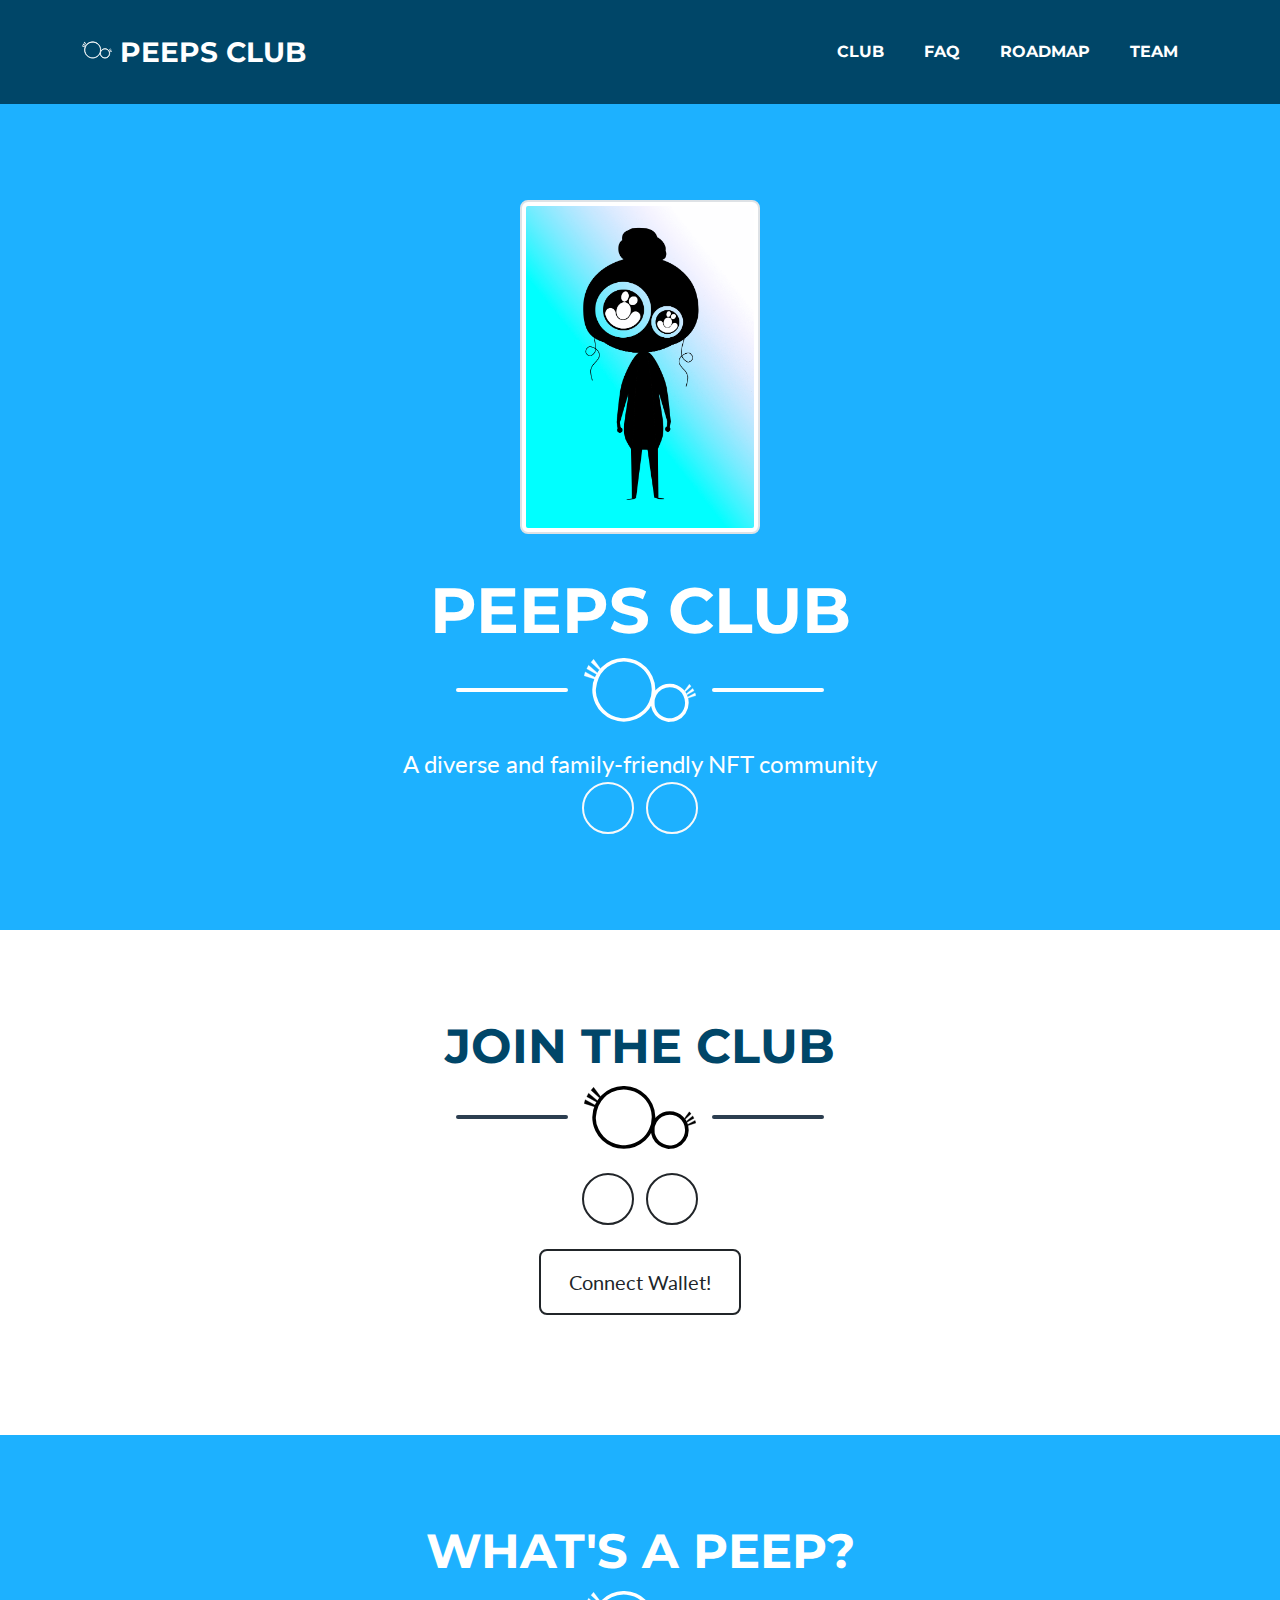
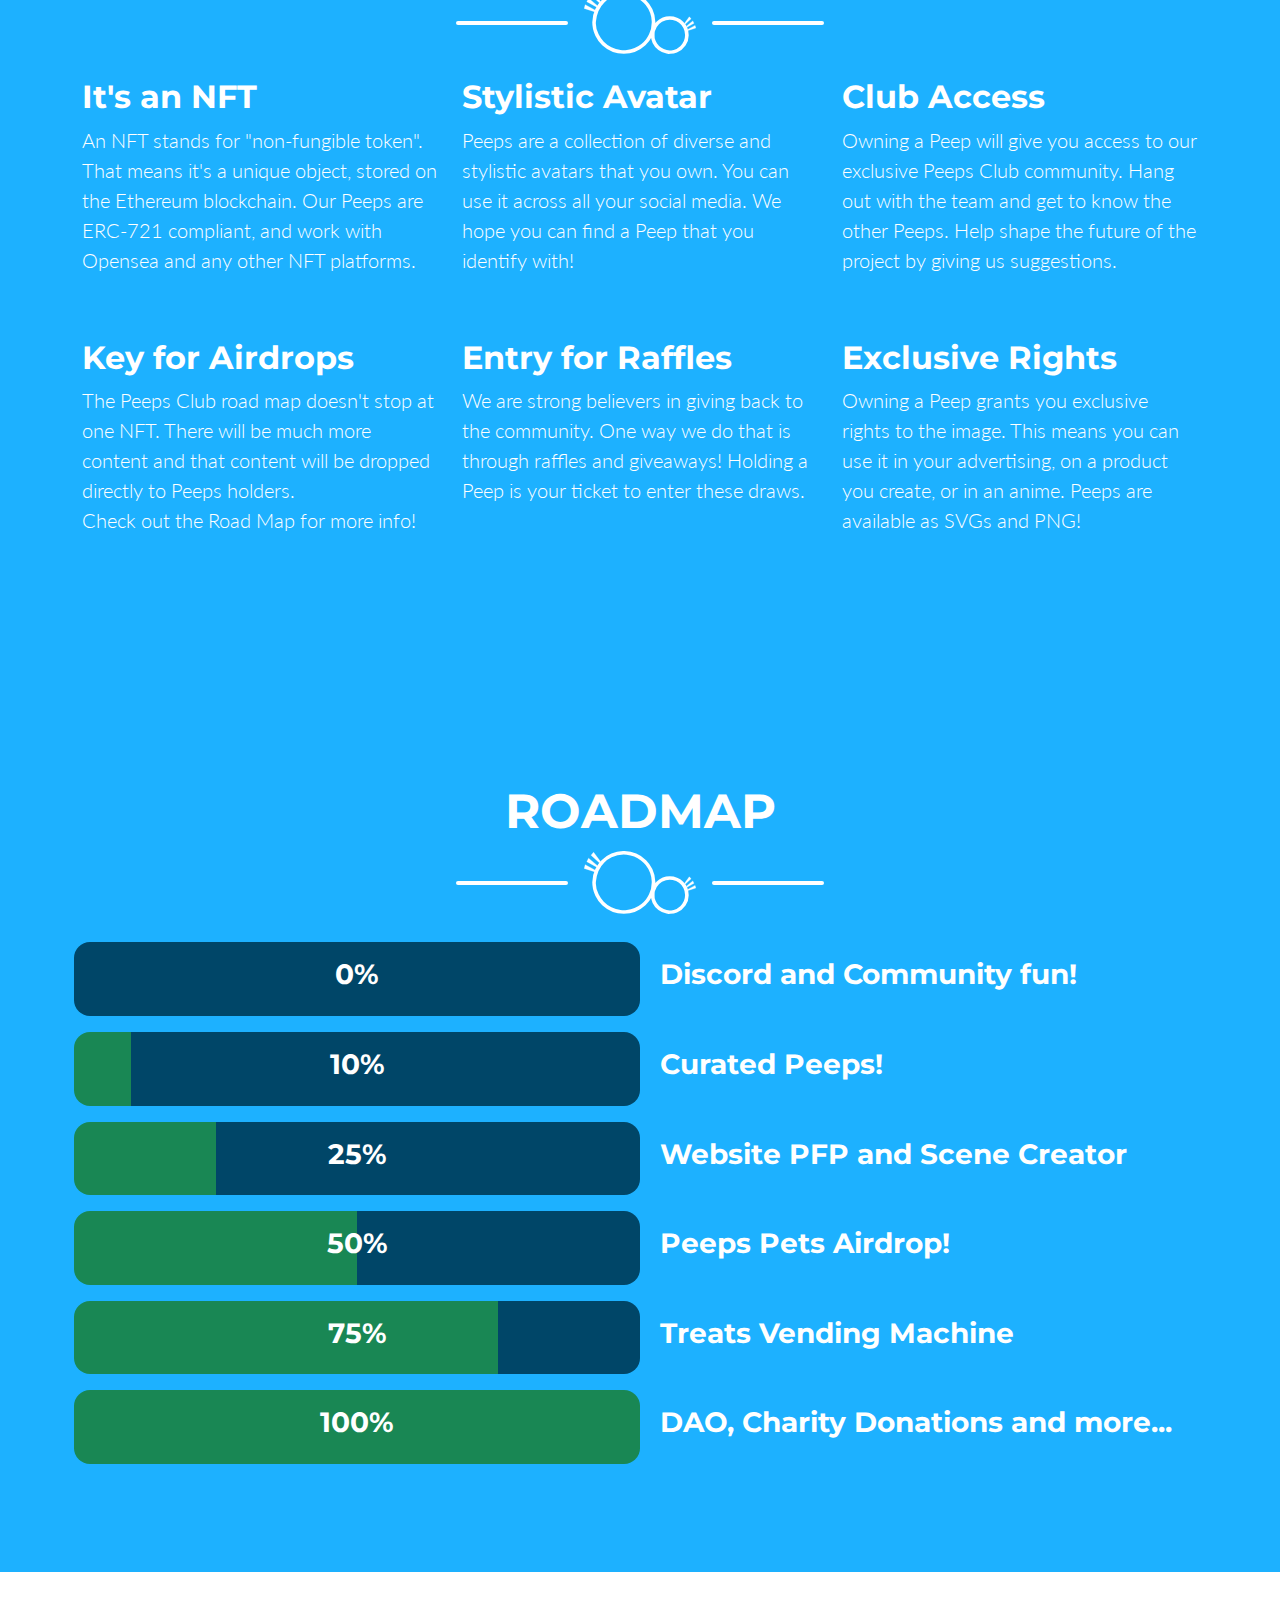
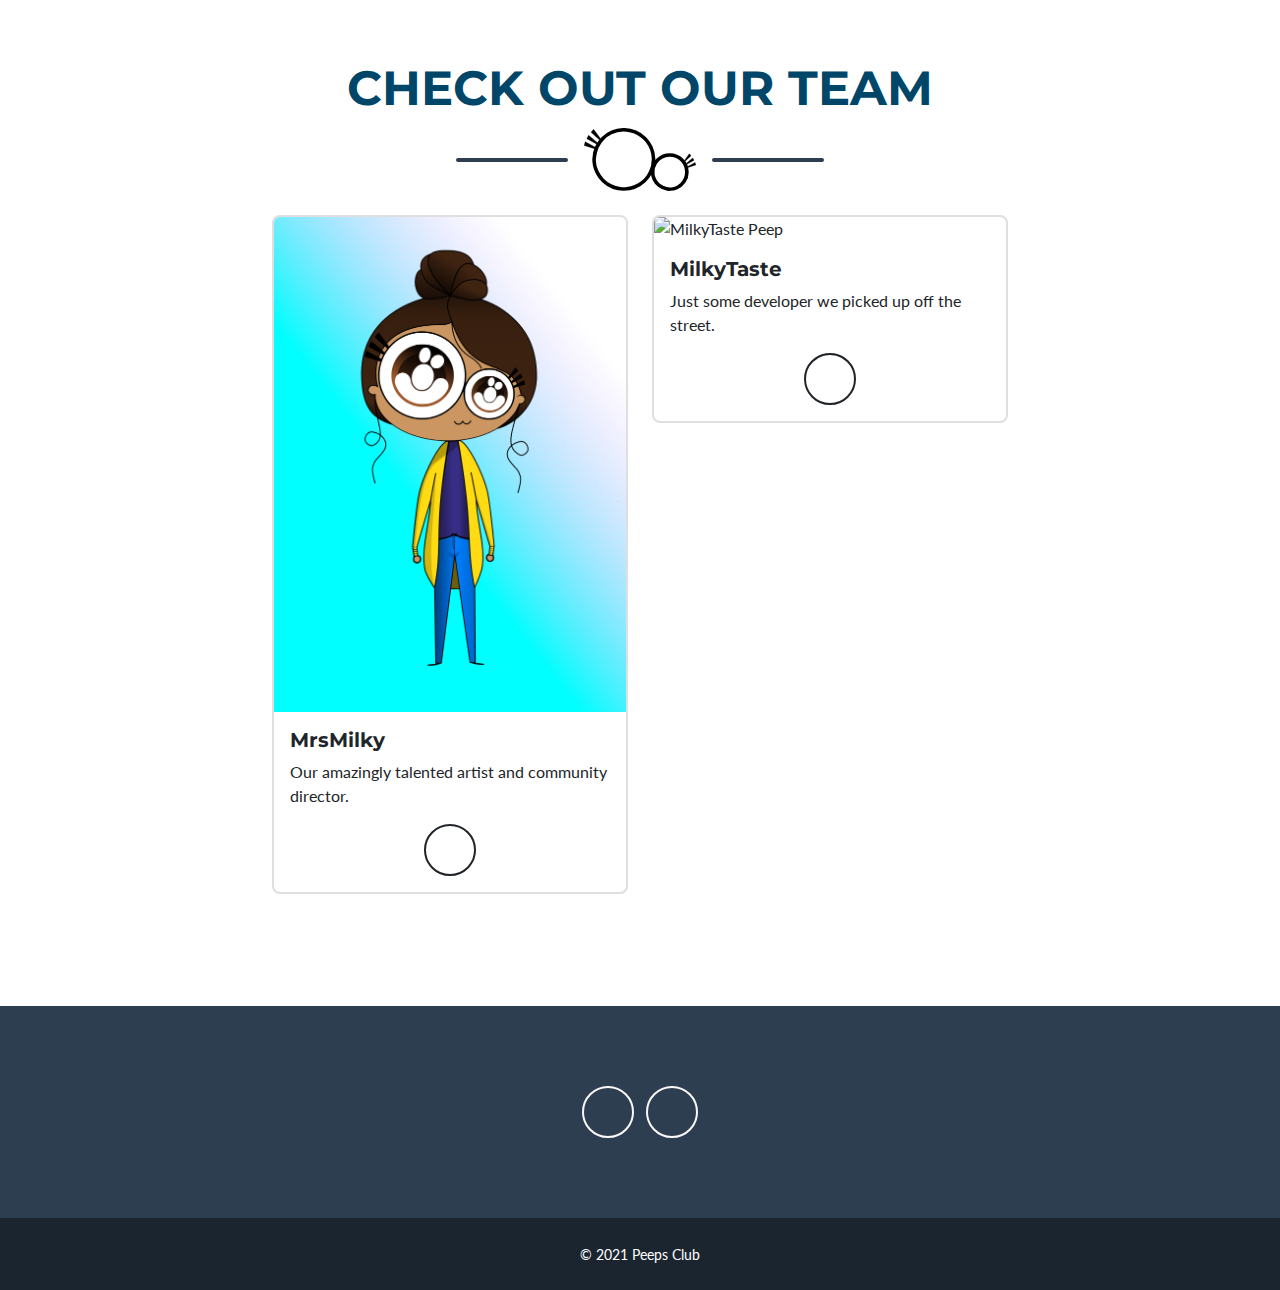
==== index.html @ b4fd6960 "Roadmap on the nav" ====
<!DOCTYPE html>
<html lang="en">
	<head>
		<meta charset="utf-8" />
		<meta name="viewport" content="width=device-width, initial-scale=1, shrink-to-fit=no" />
		<meta name="description" content="Join Peeps Club! A diverse and family-friendly NFT community" />
		<meta name="author" content="" />
		<title>Peeps Club</title>

		<!-- OpenGraph Tags -->
		<meta property="og:title" content="Peeps Club">
		<meta property="og:description" content="Join Peeps Club! A diverse NFT community">
		<meta property="og:type" content="website">
		<meta property="og:url" content="https://peeps.club/">
		<meta property="og:image" content="https://peeps.club/assets/img/banner_cropped.png">

		<!-- Twitter summary cards -->
		<meta name="twitter:card" content="summary_large_image">
		<meta name="twitter:site" content="@Peeps_Club">
		<meta name="twitter:creator" content="@Peeps_Club">
		<meta name="twitter:title" content="Peeps Club">
		<meta name="twitter:description" content="Join Peeps Club! A diverse and family-friendly NFT community">
		<meta name="twitter:image" content="https://peeps.club/assets/img/banner_cropped.png">

		<link rel="icon" href="assets/img/logo.svg" />

		<script src="https://use.fontawesome.com/releases/v5.15.3/js/all.js" crossorigin="anonymous"></script>
		<script src="https://cdn.jsdelivr.net/npm/masonry-layout@4.2.2/dist/masonry.pkgd.min.js" integrity="sha384-GNFwBvfVxBkLMJpYMOABq3c+d3KnQxudP/mGPkzpZSTYykLBNsZEnG2D9G/X/+7D" crossorigin="anonymous" async></script>

		<link href="https://fonts.googleapis.com/css?family=Montserrat:400,700" rel="stylesheet" type="text/css" />
		<link href="https://fonts.googleapis.com/css?family=Lato:400,700,400italic,700italic" rel="stylesheet" type="text/css" />

		<link href="css/freelancer.css" rel="stylesheet" type="text/css" />
		<link href="css/main.css" rel="stylesheet" type="text/css" />

		<script src="https://cdn.ethers.io/lib/ethers-5.1.4.umd.min.js" type="text/javascript"></script>
		<script src="https://unpkg.com/web3modal@1.9.0/dist/index.js" type="text/javascript"></script>
		<script src="https://unpkg.com/@walletconnect/web3-provider@1.2.1/dist/umd/index.min.js" type="text/javascript"></script>
	</head>
	<body id="page-top">
		<nav class="navbar navbar-expand-lg bg-secondary text-uppercase fixed-top" id="mainNav">
			<div class="container">
				<a class="navbar-brand" href="#page-top">
					<img width="30" height="30" class="d-inline-block align-top" src="assets/img/blank_eyes.svg" alt="Oo" />
					Peeps Club
				</a>
				<button class="navbar-toggler text-uppercase font-weight-bold bg-primary text-white rounded" type="button" data-bs-toggle="collapse" data-bs-target="#navbarResponsive" aria-controls="navbarResponsive" aria-expanded="false" aria-label="Toggle navigation">
					Menu
					<i class="fas fa-bars"></i>
				</button>
				<div class="collapse navbar-collapse" id="navbarResponsive">
					<ul class="navbar-nav ms-auto">
						<li class="nav-item mx-0 mx-lg-1"><a class="nav-link py-3 px-0 px-lg-3 rounded" href="#club">Club</a></li>
						<li class="nav-item mx-0 mx-lg-1"><a class="nav-link py-3 px-0 px-lg-3 rounded" href="#faq">FAQ</a></li>
						<li class="nav-item mx-0 mx-lg-1"><a class="nav-link py-3 px-0 px-lg-3 rounded" href="#roadmap">Roadmap</a></li>
						<li class="nav-item mx-0 mx-lg-1"><a class="nav-link py-3 px-0 px-lg-3 rounded" href="#team">Team</a></li>
					</ul>
				</div>
			</div>
		</nav>

		<!-- Masthead -->
		<header class="masthead bg-primary text-white text-center">
			<div class="container d-flex align-items-center flex-column">
				<img class="masthead-avatar mb-5 img-thumbnail" src="assets/img/placeholder.gif" alt="Oo" />
				<h1 class="masthead-heading text-uppercase mb-0">Peeps Club</h1>
				<div class="divider-custom divider-light">
					<div class="divider-custom-line"></div>
					<div class="divider-custom-icon"><img src="assets/img/blank_eyes.svg" alt="Oo" /></div>
					<div class="divider-custom-line"></div>
				</div>
				<p class="masthead-subheading font-weight-light mb-0">A diverse and family-friendly NFT community</p>
				<div class="col-lg-4 mb-5 mb-lg-0">
					<a class="btn btn-outline-light btn-social mx-1" href="https://discord.gg/es5CS4A3cE"><i class="fab fa-fw fa-discord"></i></a>
					<a class="btn btn-outline-light btn-social mx-1" href="https://twitter.com/peeps_club"><i class="fab fa-fw fa-twitter"></i></a>
				</div>
			</div>
		</header>
		<!-- Club Section -->
		<section class="page-section" id="club">
			<div class="container">
				<h2 class="page-section-heading text-center text-uppercase text-secondary mb-0">Join the Club</h2>
				<div class="divider-custom">
					<div class="divider-custom-line"></div>
					<div class="divider-custom-icon"><img src="assets/img/blank_eyes.svg" alt="Oo" /></div>
					<div class="divider-custom-line"></div>
				</div>
				<div class="row justify-content-center">
					<div class="col-lg-8 col-xl-7 text-center" id="notYet" hidden>
						<h2>Hold tight!</h2>
						<p class="lead">
							Minting is not yet available.
							<br/>
							Join our socials to keep up to date.
						</p>
					</div>
					<div class="text-center">
						<a class="btn btn-outline-dark btn-social mx-1" href="https://discord.gg/es5CS4A3cE"><i class="fab fa-fw fa-discord"></i></a>
						<a class="btn btn-outline-dark btn-social mx-1" href="https://twitter.com/peeps_club"><i class="fab fa-fw fa-twitter"></i></a>
					</div>
				</div>
				<!-- Minting -->
				<div class="text-center mt-4">
					<button class="btn btn-xl btn-outline-dark" id="connectBtn">
						Connect Wallet!
					</button>
					<div id="reserveSection" hidden>
						<div class="col mb-4">
							<strong>
								Gas too high?
								<br/>
								Reserve now, mint later.
							</strong>
						</div>
						<form class="row row-cols-lg-auto g-3 align-items-end justify-content-center mb-4" onsubmit="return false">
							<div class="col-12">
								<label for="reserveQty" class="form-label">Reserve Peeps?</label>
								<input id="reserveQty" class="form-control" type="number" value="1" min="1" max="10" />
							</div>
							<div class="col-12">
								<button class="btn btn-xl btn-outline-dark" id="reserveBtn">
									Reserve Peeps!
								</button>
							</div>
						</form>
					</div>
					<div id="hasReservations" hidden>
						<div class="col mb-4">
							<strong>You have <span id="reservedCount">X</span> Peeps reserved!</strong>
						</div>
						<form class="row row-cols-lg-auto g-3 align-items-end justify-content-center mb-4" onsubmit="return false">
							<div class="col-12">
								<label for="reserveMintQty" class="form-label">Mint them now?</label>
								<input id="reserveMintQty" class="form-control" type="number" value="1" min="1" max="100" />
							</div>
							<div class="col-12">
								<button class="btn btn-xl btn-outline-dark" id="reserveMintBtn">
									Mint Reserved!
								</button>
							</div>
						</form>
					</div>
					<p id="reserveMessage" class="mt-4"></p>
					<div id="mintin1Section" hidden>
						<div class="divider-custom divider-dark">
							<div class="divider-custom-line"></div>
						</div>
						<div class="col mb-4">
							<strong>
								Gas is ok?
								<br/>
								Mint in one transaction.
							</strong>
						</div>
						<form class="row row-cols-lg-auto g-3 align-items-end justify-content-center" onsubmit="return false">
							<div class="col-12">
								<label for="qty" class="form-label">Mint Peeps?</label>
								<input id="qty" class="form-control" type="number" value="1" min="1" max="10" />
							</div>
							<div class="col-12">
								<button class="btn btn-xl btn-outline-dark" id="mintBtn">
									Mint in 1!
								</button>
							</div>
						</form>
					</div>
					<p id="message" class="mt-4"></p>
				</div>
			</div>
		</section>
		<!-- FAQ Section -->
		<section class="page-section bg-primary text-white mb-0" id="faq">
			<div class="container">
				<h2 class="page-section-heading text-center text-white text-uppercase">What's a Peep?</h2>
				<div class="divider-custom divider-light">
					<div class="divider-custom-line"></div>
					<div class="divider-custom-icon"><img src="assets/img/blank_eyes.svg" alt="Oo" /></div>
					<div class="divider-custom-line"></div>
				</div>
				<div class="row row-cols-lg-3" data-masonry='{"percentPosition": true }'>
					<div class="col mb-5">
						<h2>It's an NFT</h2>
						<p class="lead">
							An NFT stands for "non-fungible token".
							That means it's a unique object, stored on the Ethereum blockchain.
							Our Peeps are ERC-721 compliant, and work with Opensea and any other NFT platforms.
						</p>
					</div>
					<div class="col mb-5">
						<h2>Stylistic Avatar</h2>
						<p class="lead">
							Peeps are a collection of diverse and stylistic avatars that you own.
							You can use it across all your social media.
							We hope you can find a Peep that you identify with!
						</p>
					</div>
					<div class="col mb-5">
						<h2>Club Access</h2>
						<p class="lead">
							Owning a Peep will give you access to our exclusive Peeps Club community.
							Hang out with the team and get to know the other Peeps.
							Help shape the future of the project by giving us suggestions.
						</p>
					</div>
					<div class="col mb-5">
						<h2>Key for Airdrops</h2>
						<p class="lead">
							The Peeps Club road map doesn't stop at one NFT.
							There will be much more content and that content will be dropped directly to Peeps holders.
							<br/>
							Check out the Road Map for more info!
						</p>
					</div>
					<div class="col mb-5">
						<h2>Entry for Raffles</h2>
						<p class="lead">
							We are strong believers in giving back to the community.
							One way we do that is through raffles and giveaways!
							Holding a Peep is your ticket to enter these draws.
						</p>
					</div>
					<div class="col mb-5">
						<h2>Exclusive Rights</h2>
						<p class="lead">
							Owning a Peep grants you exclusive rights to the image.
							This means you can use it in your advertising, on a product you create, or in an anime.
							Peeps are available as SVGs and PNG!
						</p>
					</div>
				</div>
			</div>
		</section>

		<!-- TODO Curated Section -->

		<!-- Road Map Section -->
		<section class="page-section bg-primary text-white" id="roadmap">
			<div class="container">
				<h2 class="page-section-heading text-center text-white text-uppercase">Roadmap</h2>
				<div class="divider-custom divider-light">
					<div class="divider-custom-line"></div>
					<div class="divider-custom-icon"><img src="assets/img/blank_eyes.svg" alt="Oo" /></div>
					<div class="divider-custom-line"></div>
				</div>
				<div class="row mb-2">
					<div class="col roadmap-percentage progress-0"><h3>0%</h3></div>
					<div class="col roadmap-text">
						<h3>Discord and Community fun!</h3>
					</div>
				</div>
				<div class="row mb-2">
					<div class="col roadmap-percentage progress-10"><h3>10%</h3></div>
					<div class="col roadmap-text">
						<h3>Curated Peeps!</h3>
					</div>
				</div>
				<div class="row mb-2">
					<div class="col roadmap-percentage progress-25"><h3>25%</h3></div>
					<div class="col roadmap-text">
						<h3>Website PFP and Scene Creator</h3>
					</div>
				</div>
				<div class="row mb-2">
					<div class="col roadmap-percentage progress-50"><h3>50%</h3></div>
					<div class="col roadmap-text">
						<h3>Peeps Pets Airdrop!</h3>
					</div>
				</div>
				<div class="row mb-2">
					<div class="col roadmap-percentage progress-75"><h3>75%</h3></div>
					<div class="col roadmap-text">
						<h3>Treats Vending Machine</h3>
					</div>
				</div>
				<div class="row mb-2">
					<div class="col roadmap-percentage progress-100"><h3>100%</h3></div>
					<div class="col roadmap-text">
						<h3>DAO, Charity Donations and more...</h3>
					</div>
				</div>
			</div>
		</section>

		<!-- Team Section -->
		<section class="page-section portfolio" id="team">
			<div class="container">
				<h2 class="page-section-heading text-center text-uppercase text-secondary mb-0">Check out our Team</h2>
				<div class="divider-custom">
					<div class="divider-custom-line"></div>
					<div class="divider-custom-icon"><img src="assets/img/blank_eyes.svg" alt="Oo" /></div>
					<div class="divider-custom-line"></div>
				</div>
				<div class="row justify-content-center row-cols-1 row-cols-md-3">
					<div class="col">
						<div class="card mb-3">
							<img class="card-img-top" src="assets/img/MrsMilky.png" alt="MrsMilky Peep" />
							<div class="card-body">
								<h5 class="card-title">MrsMilky</h5>
								<p class="card-text">Our amazingly talented artist and community director.</p>
								<div class="row justify-content-center">
									<a class="btn btn-outline-dark btn-social mx-1" href="https://twitter.com/MrsMilky5"><i class="fab fa-fw fa-twitter"></i></a>
								</div>
							</div>
						</div>
					</div>
					<div class="col">
						<div class="card mb-3">
							<img class="card-img-top" src="assets/img/MilkyTaste.png" alt="MilkyTaste Peep" />
							<div class="card-body">
								<h5 class="card-title">MilkyTaste</h5>
								<p class="card-text">Just some developer we picked up off the street.</p>
								<div class="row justify-content-center">
									<a class="btn btn-outline-dark btn-social mx-1" href="https://twitter.com/MilkyTasteEth"><i class="fab fa-fw fa-twitter"></i></a>
								</div>
							</div>
						</div>
					</div>
				</div>
			</div>
		</section>
		<!-- Footer -->
		<footer class="footer text-center">
			<div class="container">
				<div class="row">
					<div class="col-lg-4 mb-5 mb-lg-0">
						<p class="mb-0 lead">
							<!-- TODO Team info-->
						</p>
					</div>
					<div class="col-lg-4 mb-5 mb-lg-0">
						<a class="btn btn-outline-light btn-social mx-1" href="https://discord.gg/es5CS4A3cE"><i class="fab fa-fw fa-discord"></i></a>
						<a class="btn btn-outline-light btn-social mx-1" href="https://twitter.com/peeps_club"><i class="fab fa-fw fa-twitter"></i></a>
					</div>
					<div class="col-lg-4">
						<p class="mb-0">
							<!-- TODO Contract links -->
						</p>
					</div>
				</div>
			</div>
		</footer>
		<!-- Copyright Section -->
		<div class="copyright py-4 text-center text-white">
			<div class="container"><small>&copy; 2021 Peeps Club</small></div>
		</div>
		<!-- JS -->
		<script src="https://cdn.jsdelivr.net/npm/bootstrap@5.1.0/dist/js/bootstrap.bundle.min.js"></script>
		<script src="js/freelancer.js"></script>
		<script src="assets/abi/PeepToken.js"></script>
		<script src="assets/abi/PeepTokenFactory.js"></script>
		<script src="js/mint.js"></script>
	</body>
</html>
---- css/main.css ----
/* Eyes dividers */
.divider-custom .divider-custom-icon img {
  max-width: 7rem;
}
.divider-custom.divider-light .divider-custom-icon img,
.navbar-brand img {
  filter: invert(1);
}
.navbar-brand img {
  vertical-align: text-top !important;
}

/* Section colours */
:root {
  --bs-primary: #1db1ff;
  --bs-secondary: #004668;
  --bs-primary-rgb: 29, 177, 255;
  --bs-secondary-rgb: 0, 70, 104;
}

/* Input style */
#mintSection input {
  width: 220px;
  max-width: 100vw;
  margin: auto;
}

/* Roadmap */
.roadmap-percentage {
  display: flex;
  align-items: center;
  justify-content: center;
  margin: 0.25em;
  padding: 1em;
  border-radius: 1em;
  color: var(--bs-white);
}
.progress-0 {
  background-color: var(--bs-secondary);
}
.progress-10 {
  background: linear-gradient(to left, var(--bs-secondary) 90%, var(--bs-success) 10%);
}
.progress-25 {
  background: linear-gradient(to left, var(--bs-secondary) 75%, var(--bs-success) 25%);
}
.progress-50 {
  background: linear-gradient(to right, var(--bs-success) 50%, var(--bs-secondary) 50%);
}
.progress-75 {
  background: linear-gradient(to right, var(--bs-success) 75%, var(--bs-secondary) 25%);
}
.progress-100 {
  background-color: var(--bs-success);
}
.roadmap-text {
  display: flex;
  flex-direction: column;
  justify-content: center;
  padding: 1em;
}
.roadmap-text span {
  font-size: 0.5em;
}
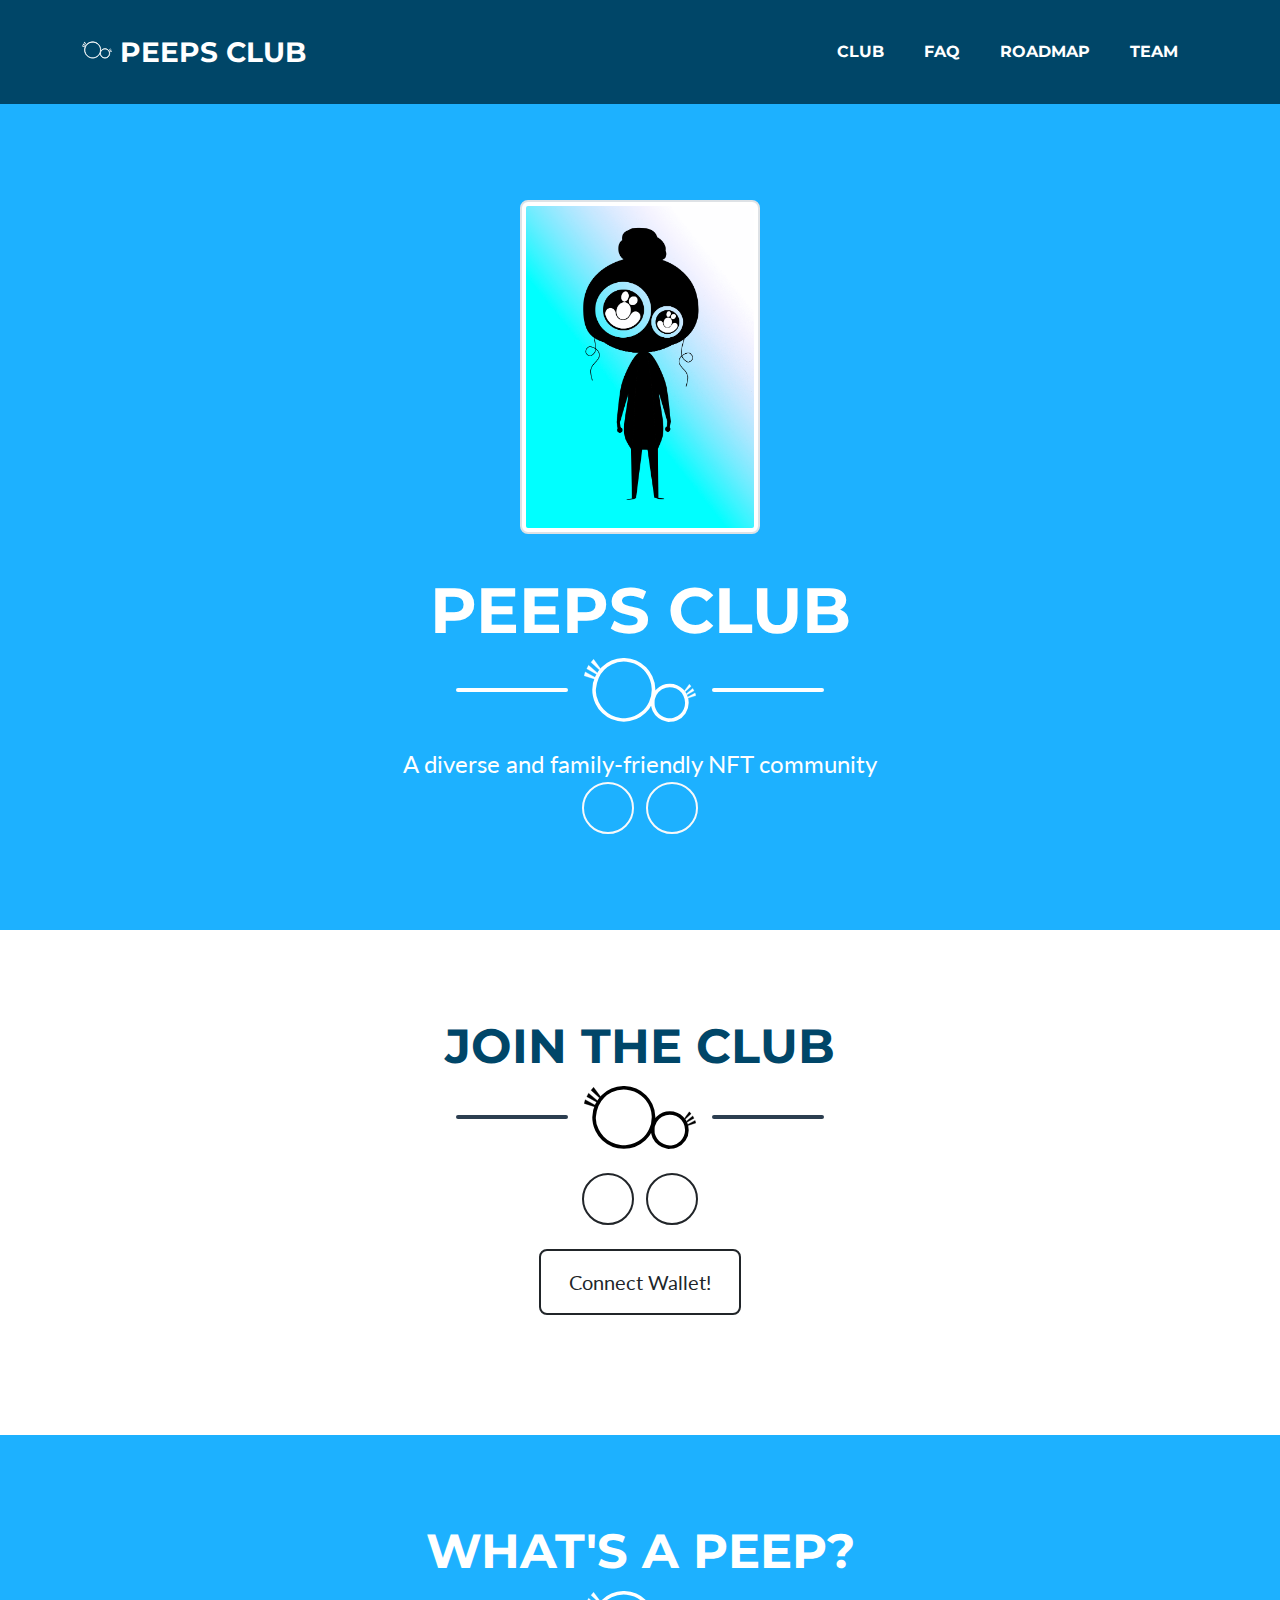
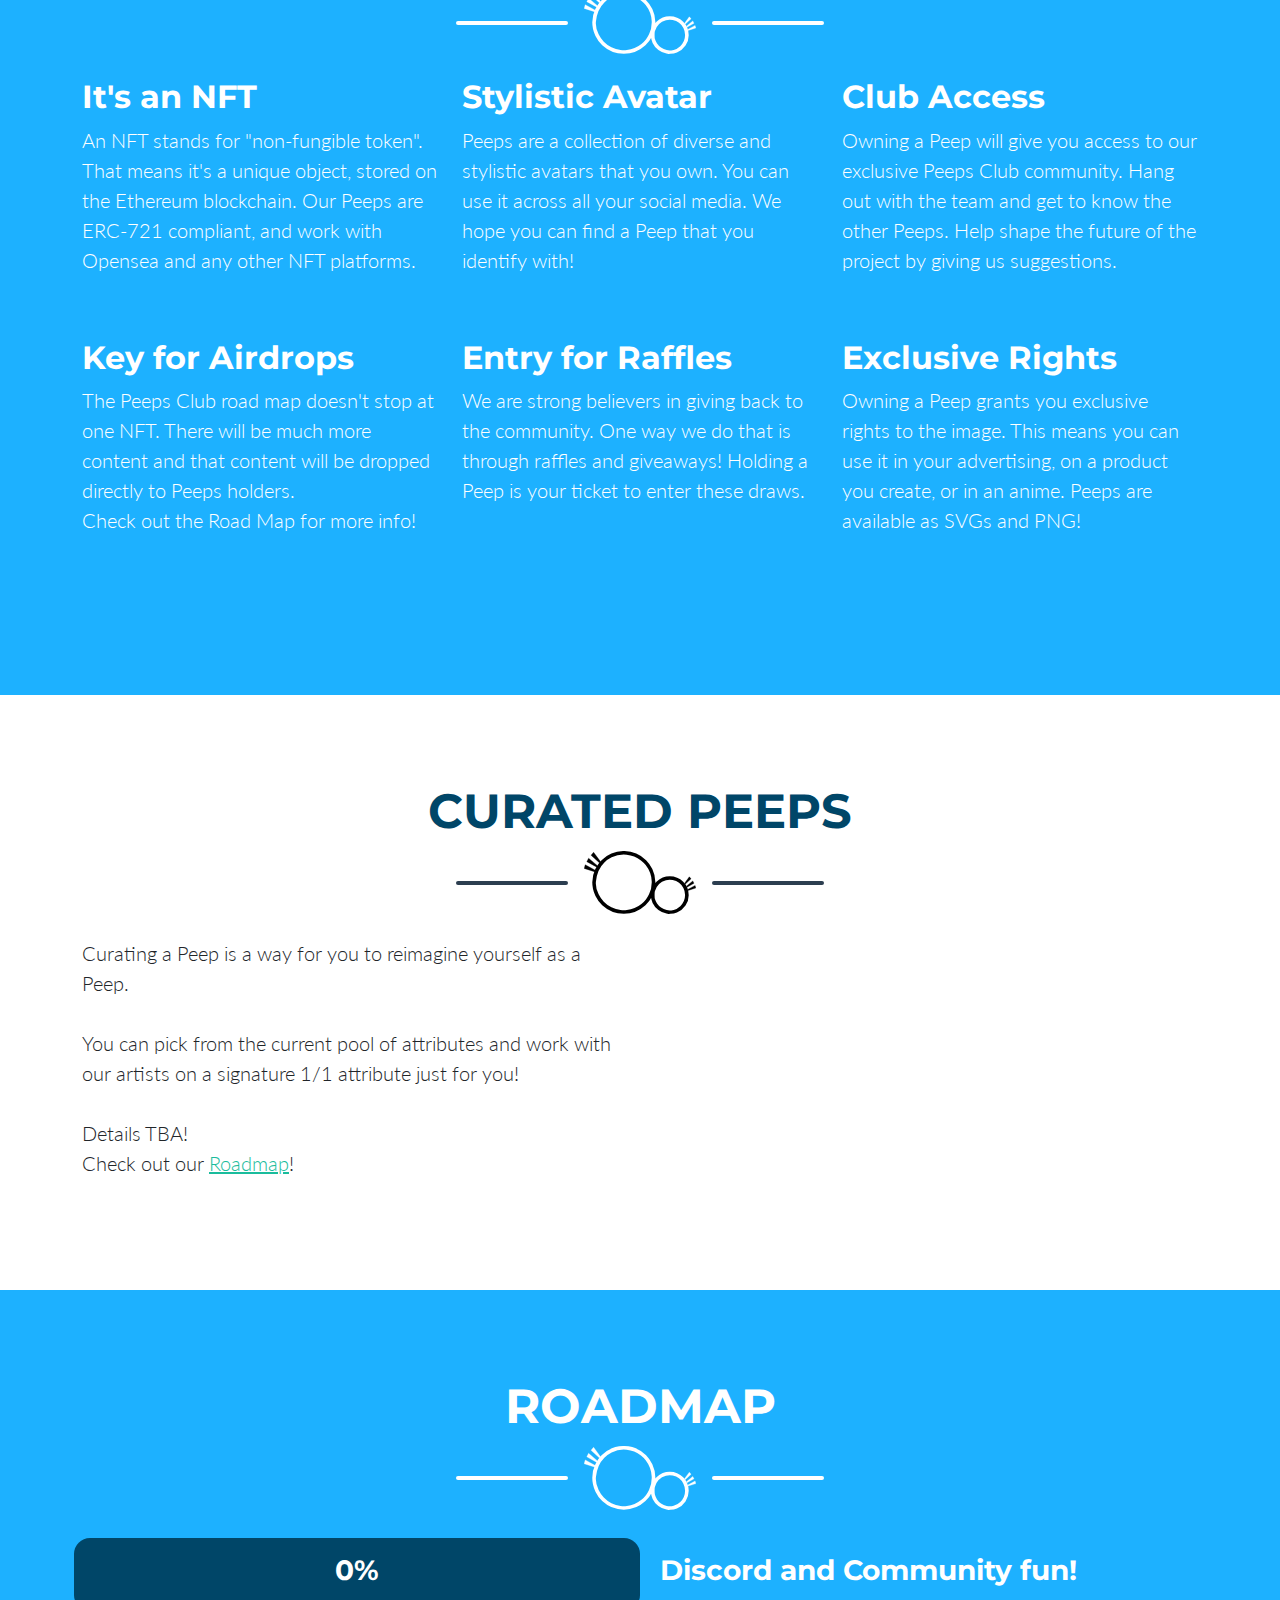
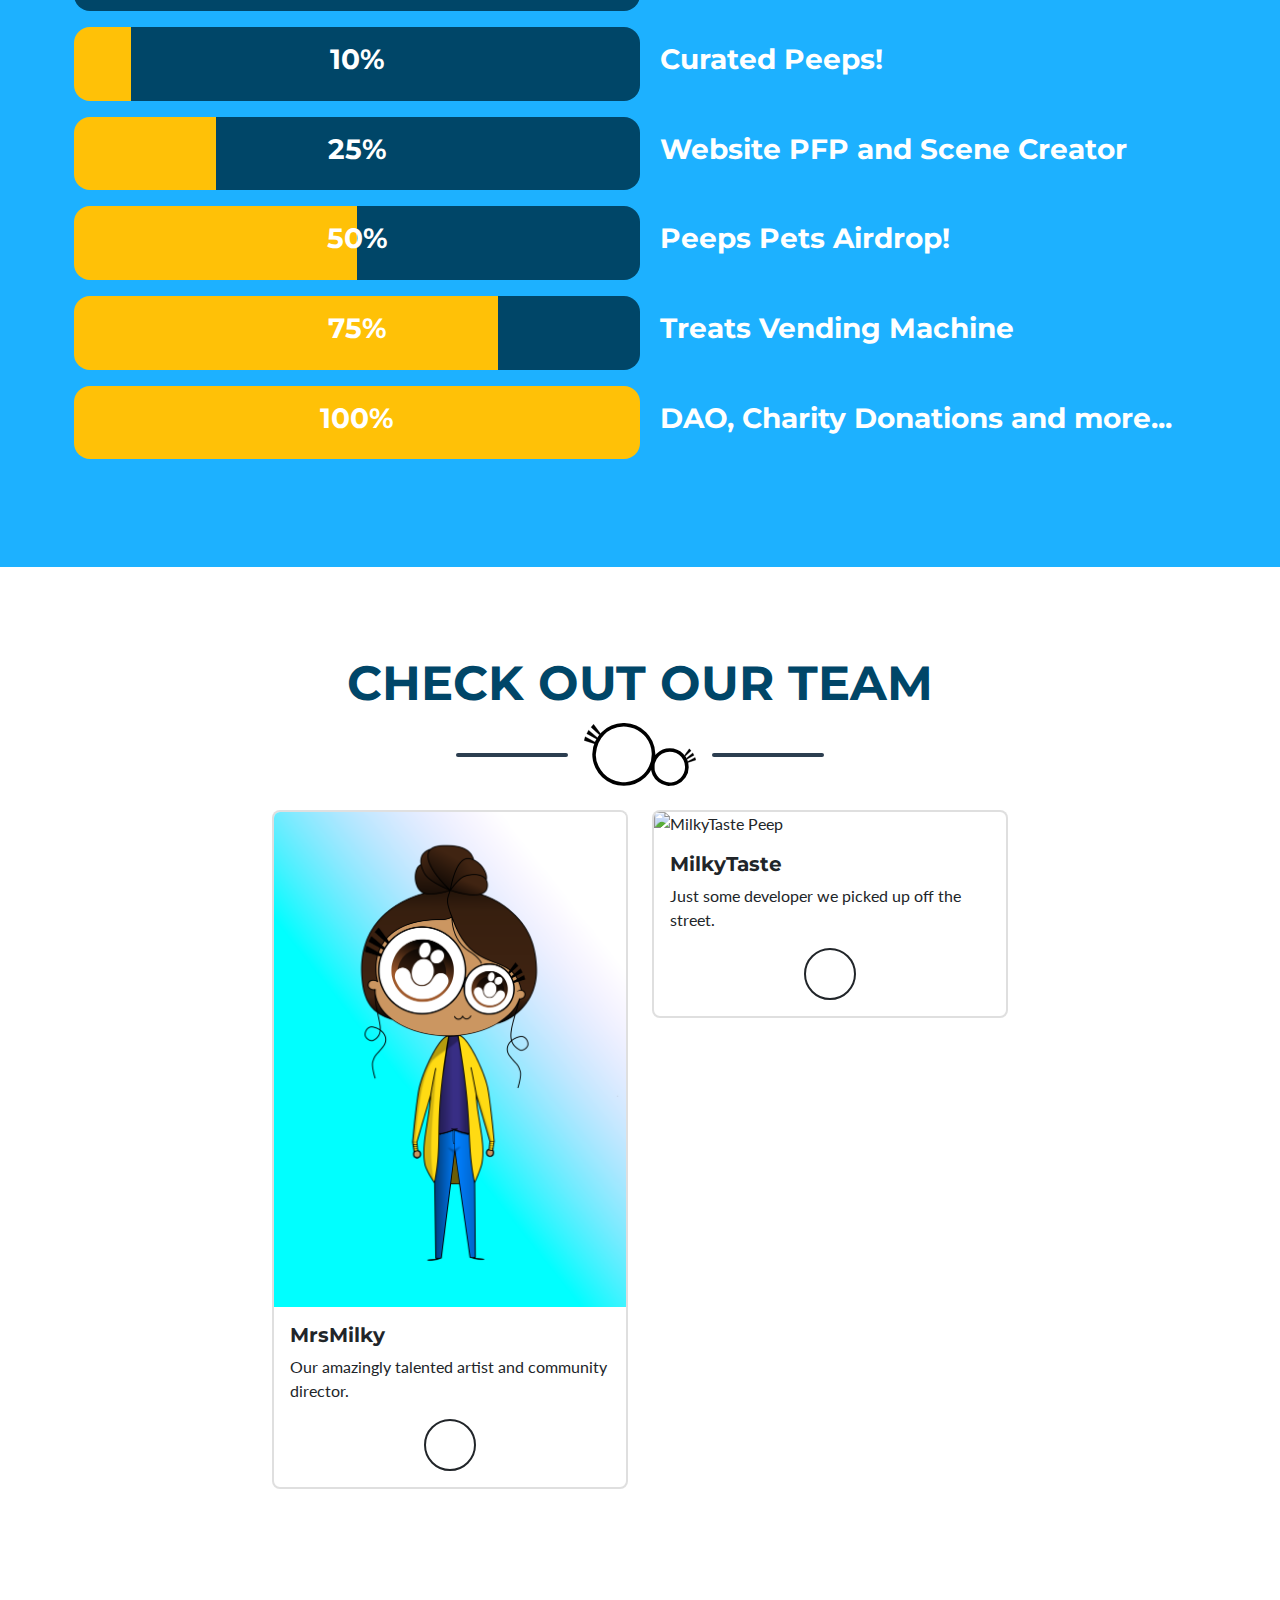
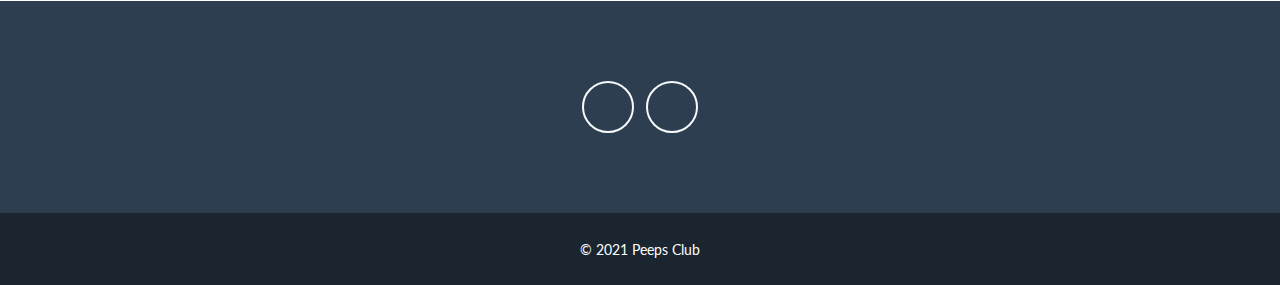
==== commit c9a16e0d: "Add curated peep section" ====
--- a/index.html
+++ b/index.html
@@ -231,7 +231,31 @@
 			</div>
 		</section>
 
-		<!-- TODO Curated Section -->
+		<!-- Curated Section -->
+		<section class="page-section" id="curated">
+			<div class="container">
+				<h2 class="page-section-heading text-center text-uppercase text-secondary mb-0">Curated Peeps</h2>
+				<div class="divider-custom">
+					<div class="divider-custom-line"></div>
+					<div class="divider-custom-icon"><img src="assets/img/blank_eyes.svg" alt="Oo" /></div>
+					<div class="divider-custom-line"></div>
+				</div>
+				<div class="row">
+					<div class="col">
+						<p class="lead">
+							Curating a Peep is a way for you to reimagine yourself as a Peep.
+							<br/><br/>
+							You can pick from the current pool of attributes and work with our artists on a signature 1/1 attribute just for you!
+							<br/><br/>
+							Details TBA!
+							<br/>
+							Check out our <a href="#roadmap">Roadmap</a>!
+						</p>
+					</div>
+					<div class="col"><!-- img here --></div>
+				</div>
+			</div>
+		</section>
 
 		<!-- Road Map Section -->
 		<section class="page-section bg-primary text-white" id="roadmap">
--- a/css/main.css
+++ b/css/main.css
@@ -39,19 +39,19 @@
   background-color: var(--bs-secondary);
 }
 .progress-10 {
-  background: linear-gradient(to left, var(--bs-secondary) 90%, var(--bs-success) 10%);
+  background: linear-gradient(to left, var(--bs-secondary) 90%, var(--bs-yellow) 10%);
 }
 .progress-25 {
-  background: linear-gradient(to left, var(--bs-secondary) 75%, var(--bs-success) 25%);
+  background: linear-gradient(to left, var(--bs-secondary) 75%, var(--bs-yellow) 25%);
 }
 .progress-50 {
-  background: linear-gradient(to right, var(--bs-success) 50%, var(--bs-secondary) 50%);
+  background: linear-gradient(to right, var(--bs-yellow) 50%, var(--bs-secondary) 50%);
 }
 .progress-75 {
-  background: linear-gradient(to right, var(--bs-success) 75%, var(--bs-secondary) 25%);
+  background: linear-gradient(to right, var(--bs-yellow) 75%, var(--bs-secondary) 25%);
 }
 .progress-100 {
-  background-color: var(--bs-success);
+  background-color: var(--bs-yellow);
 }
 .roadmap-text {
   display: flex;
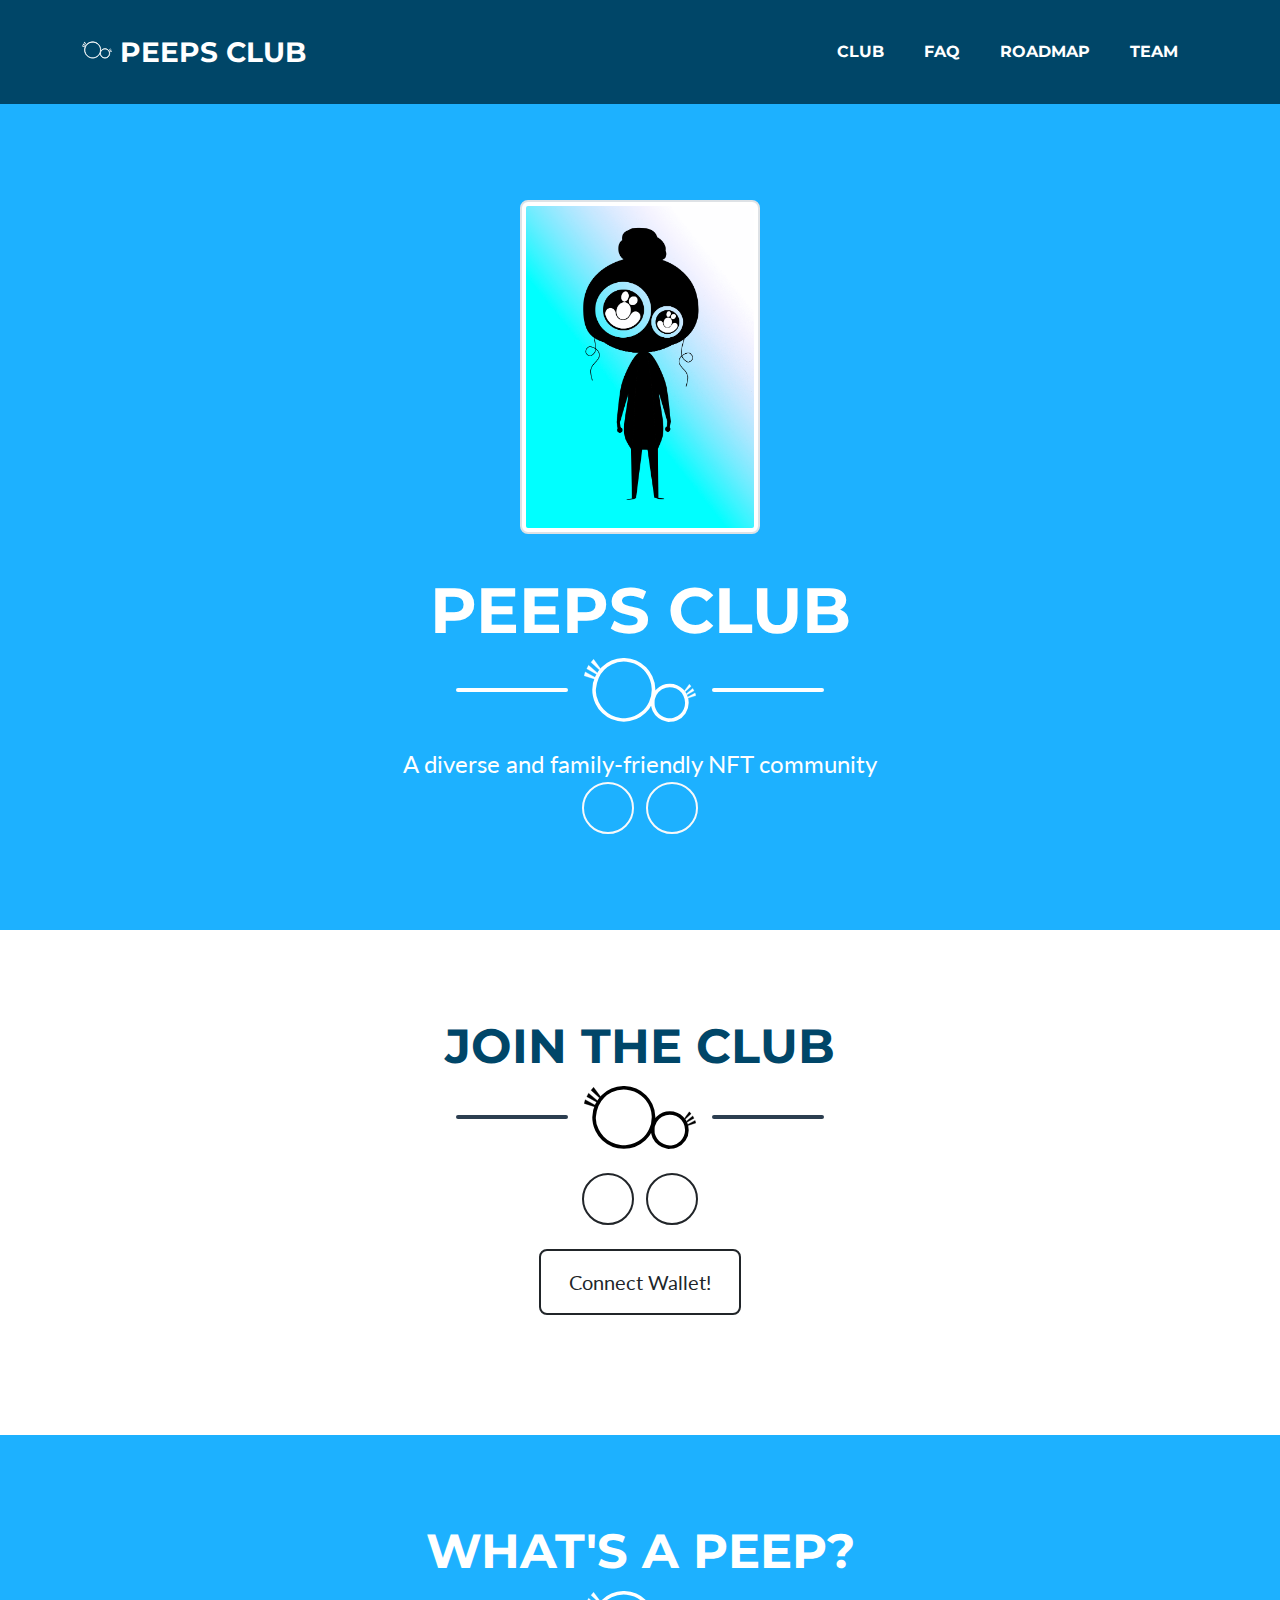
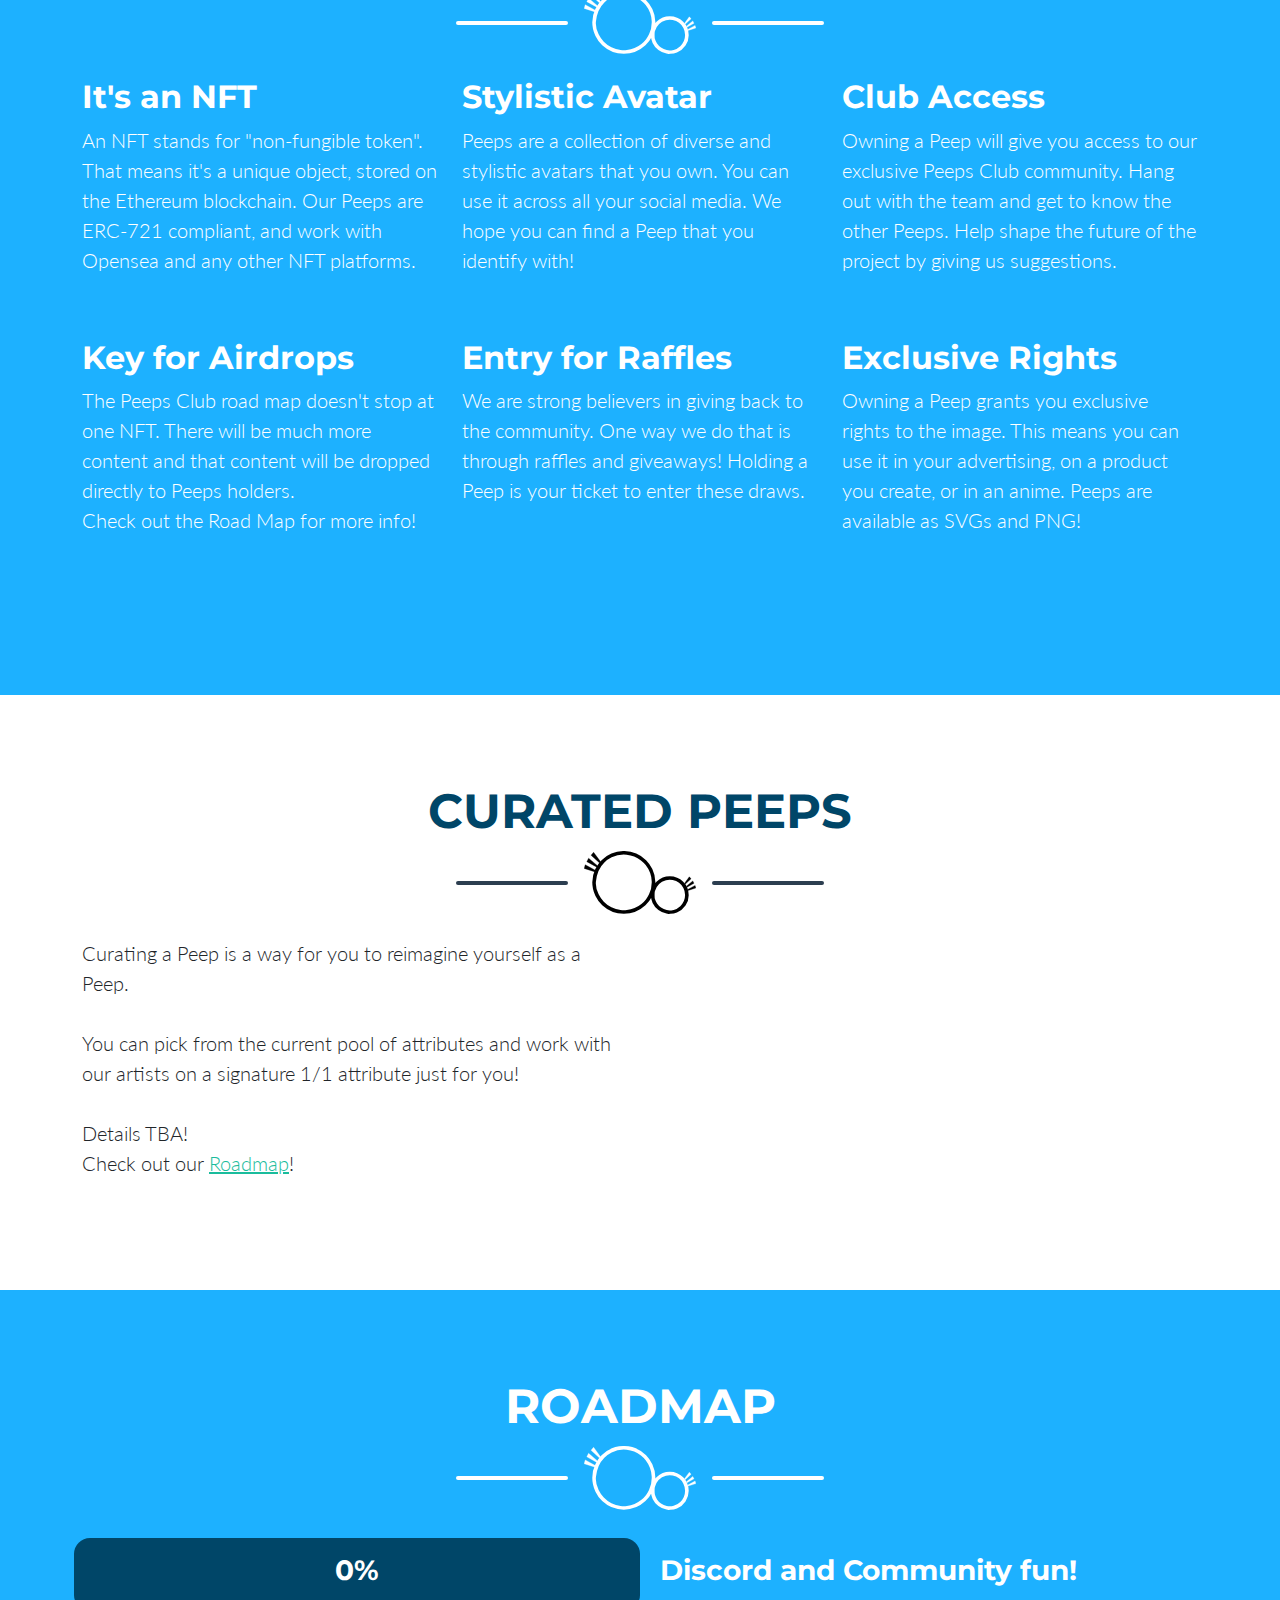
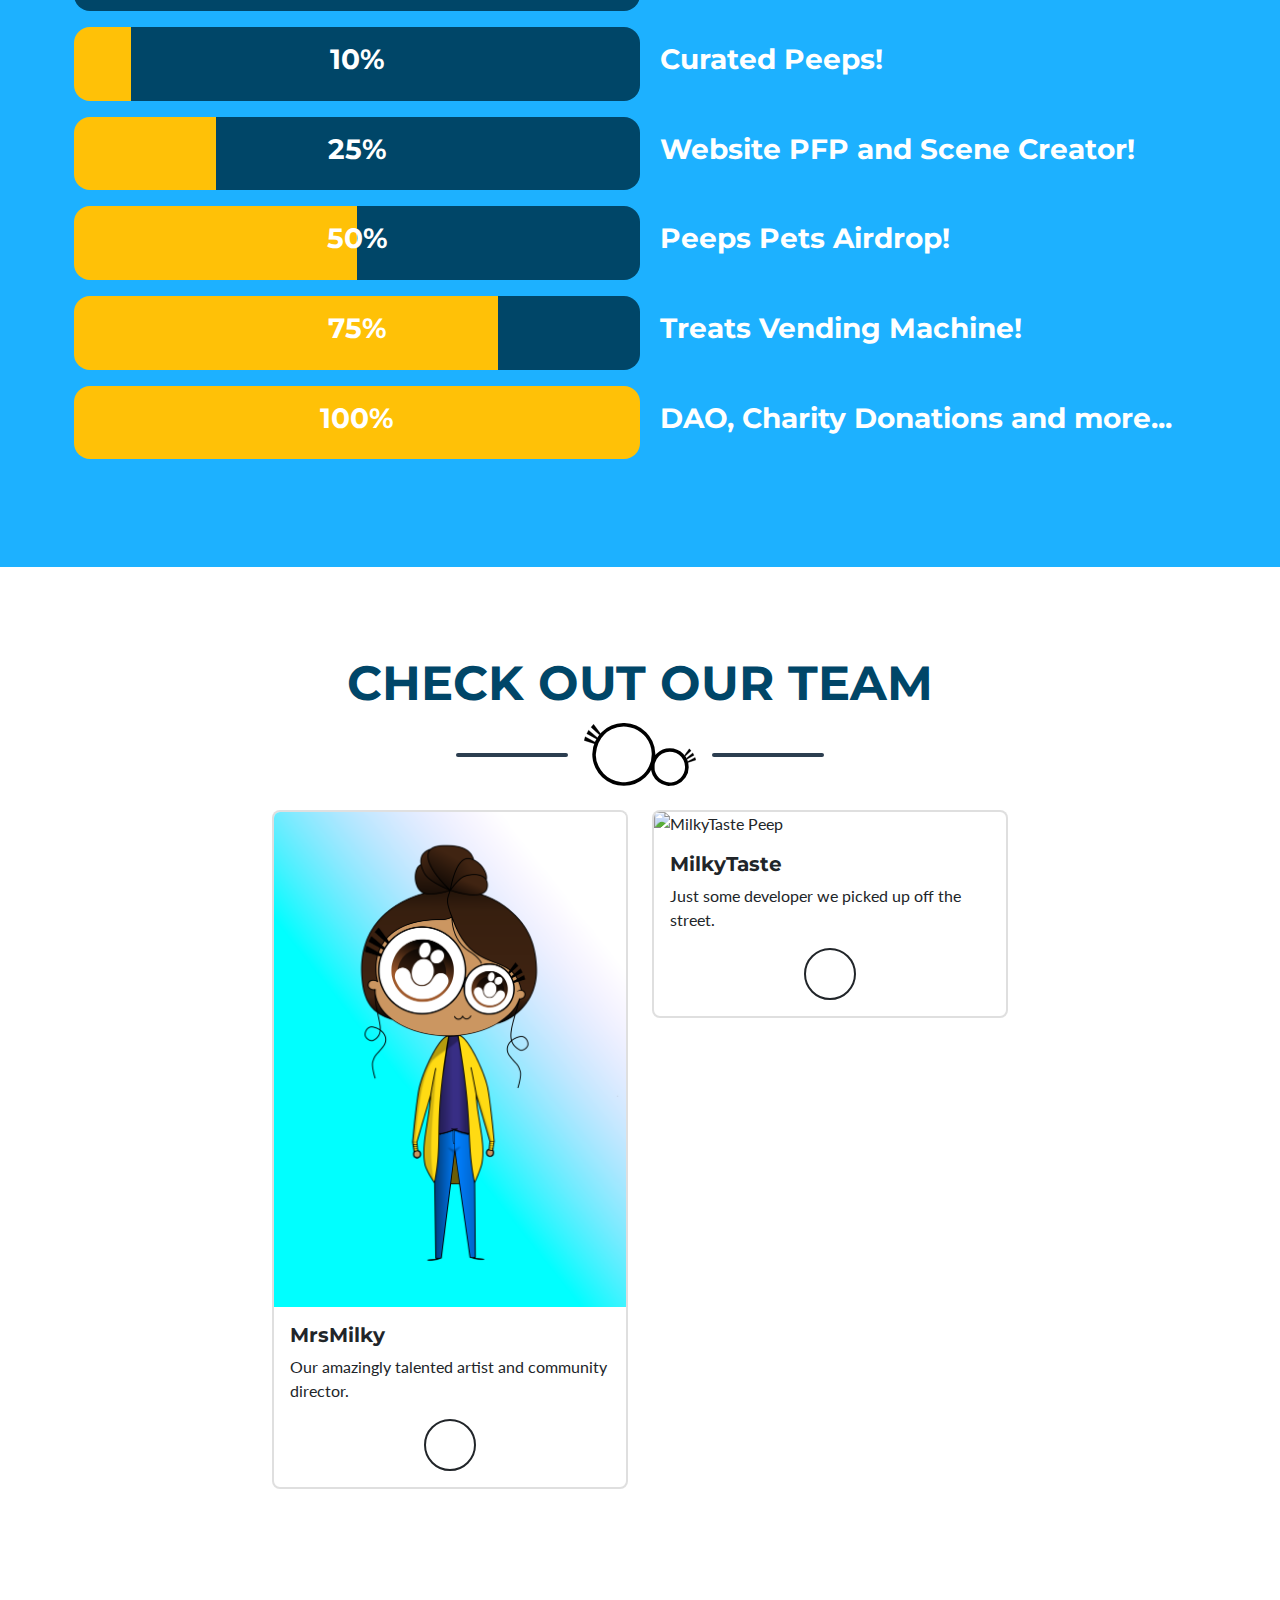
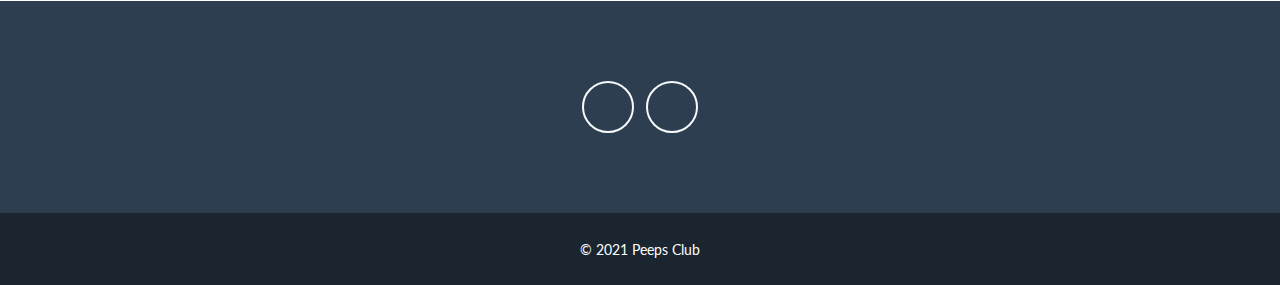
==== commit 3c8b4cf8: "!" ====
--- a/index.html
+++ b/index.html
@@ -281,7 +281,7 @@
 				<div class="row mb-2">
 					<div class="col roadmap-percentage progress-25"><h3>25%</h3></div>
 					<div class="col roadmap-text">
-						<h3>Website PFP and Scene Creator</h3>
+						<h3>Website PFP and Scene Creator!</h3>
 					</div>
 				</div>
 				<div class="row mb-2">
@@ -293,7 +293,7 @@
 				<div class="row mb-2">
 					<div class="col roadmap-percentage progress-75"><h3>75%</h3></div>
 					<div class="col roadmap-text">
-						<h3>Treats Vending Machine</h3>
+						<h3>Treats Vending Machine!</h3>
 					</div>
 				</div>
 				<div class="row mb-2">
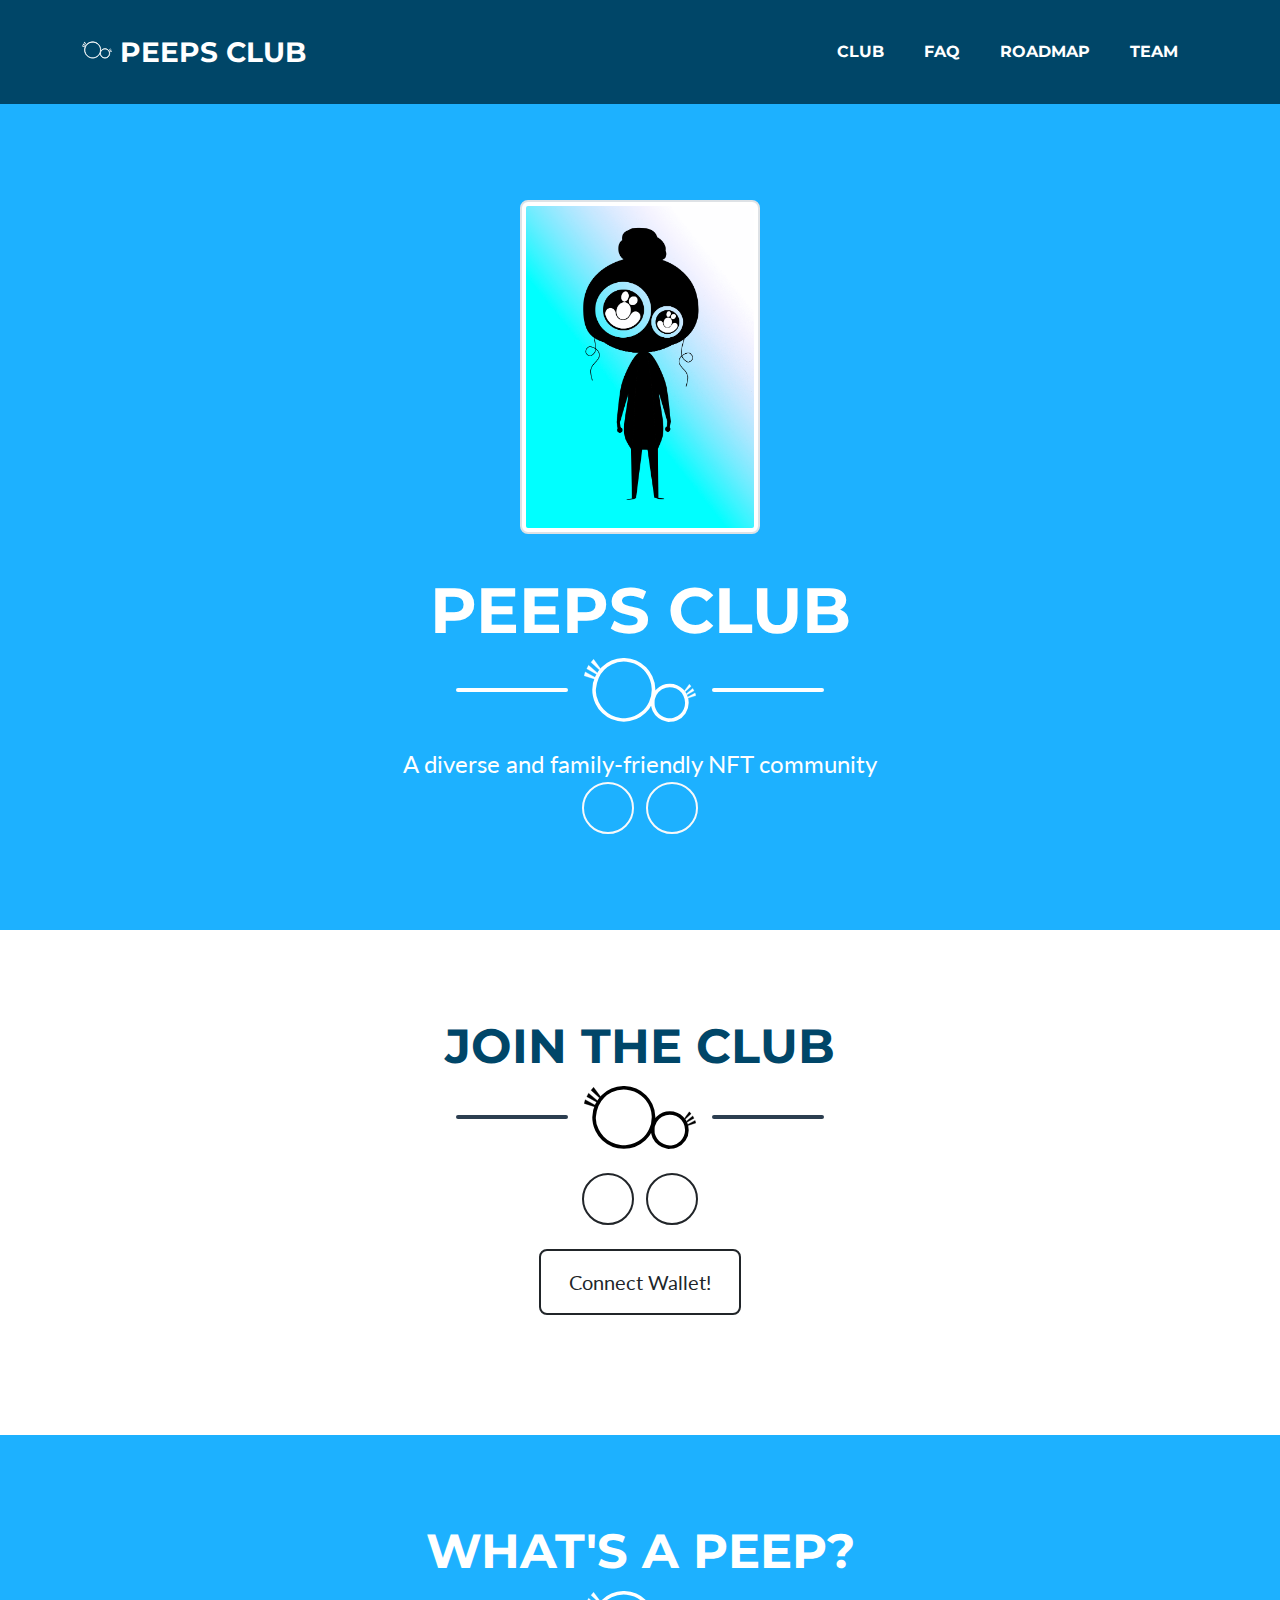
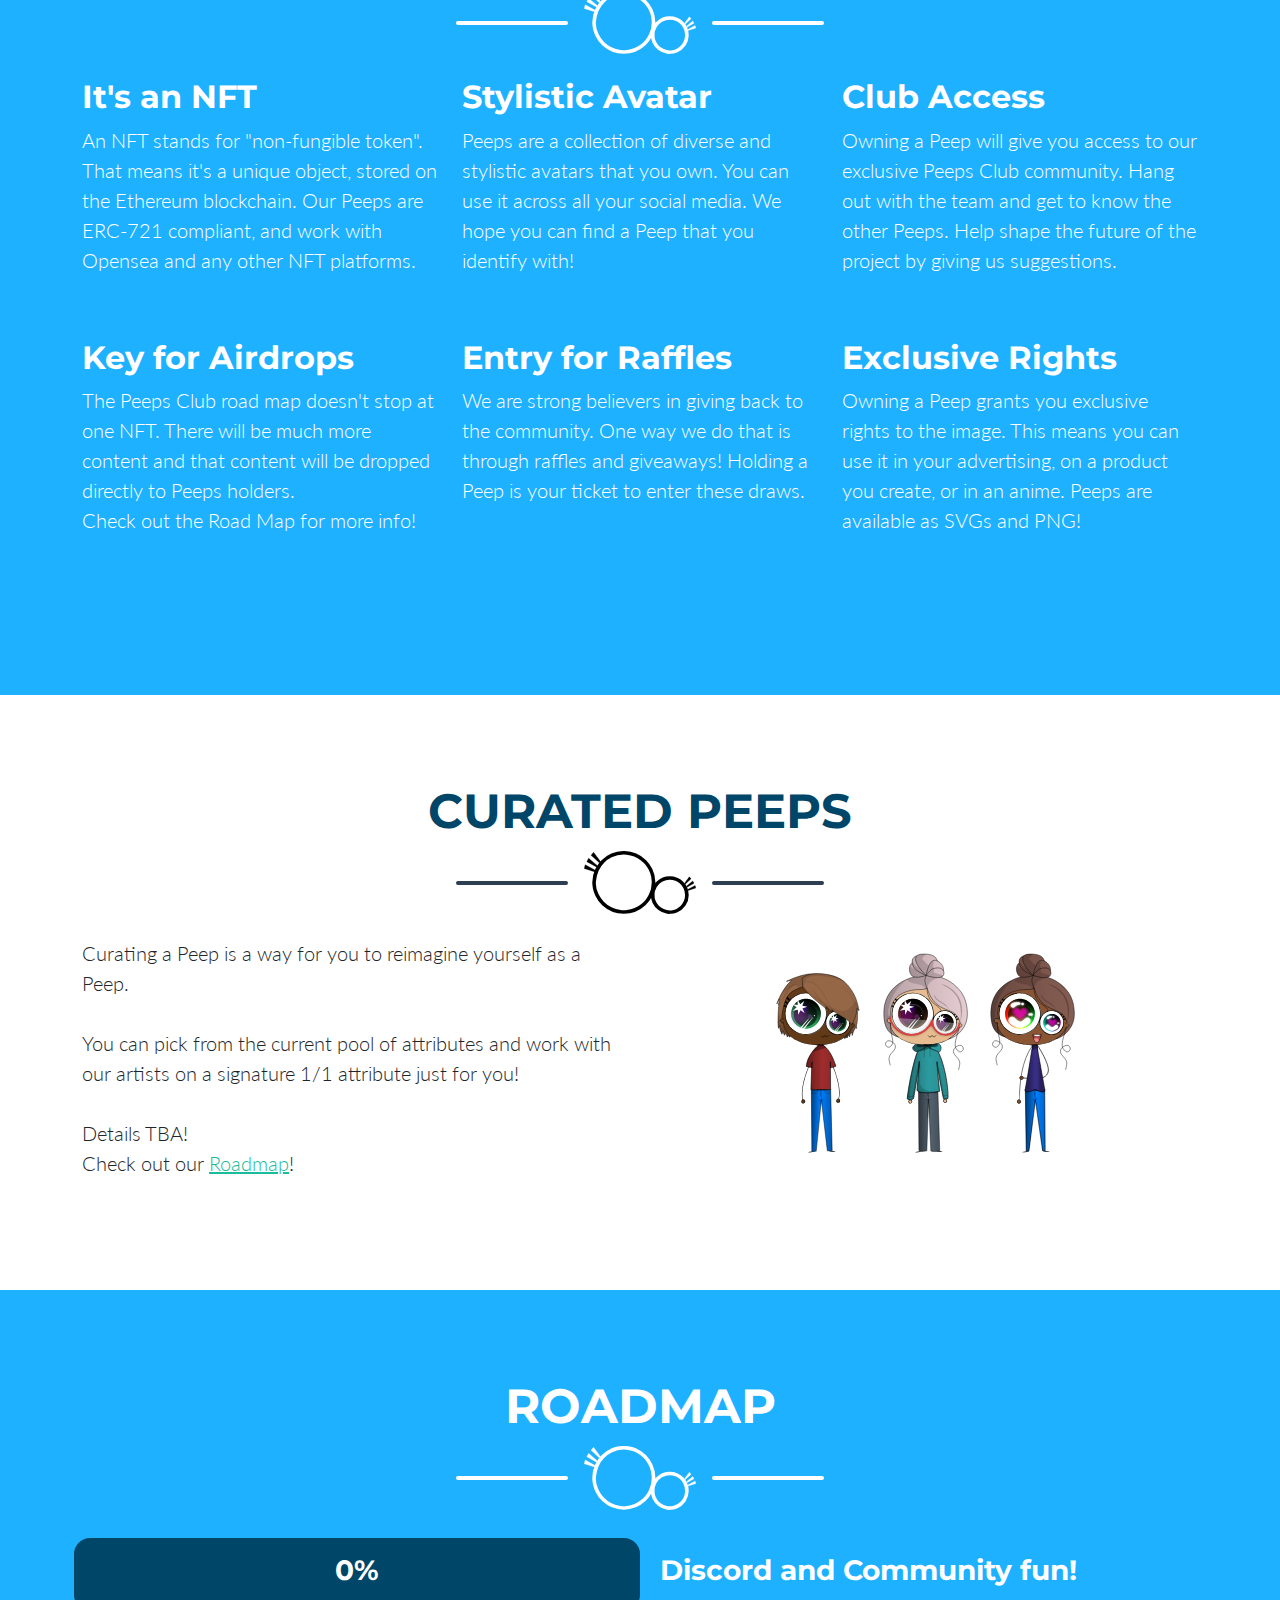
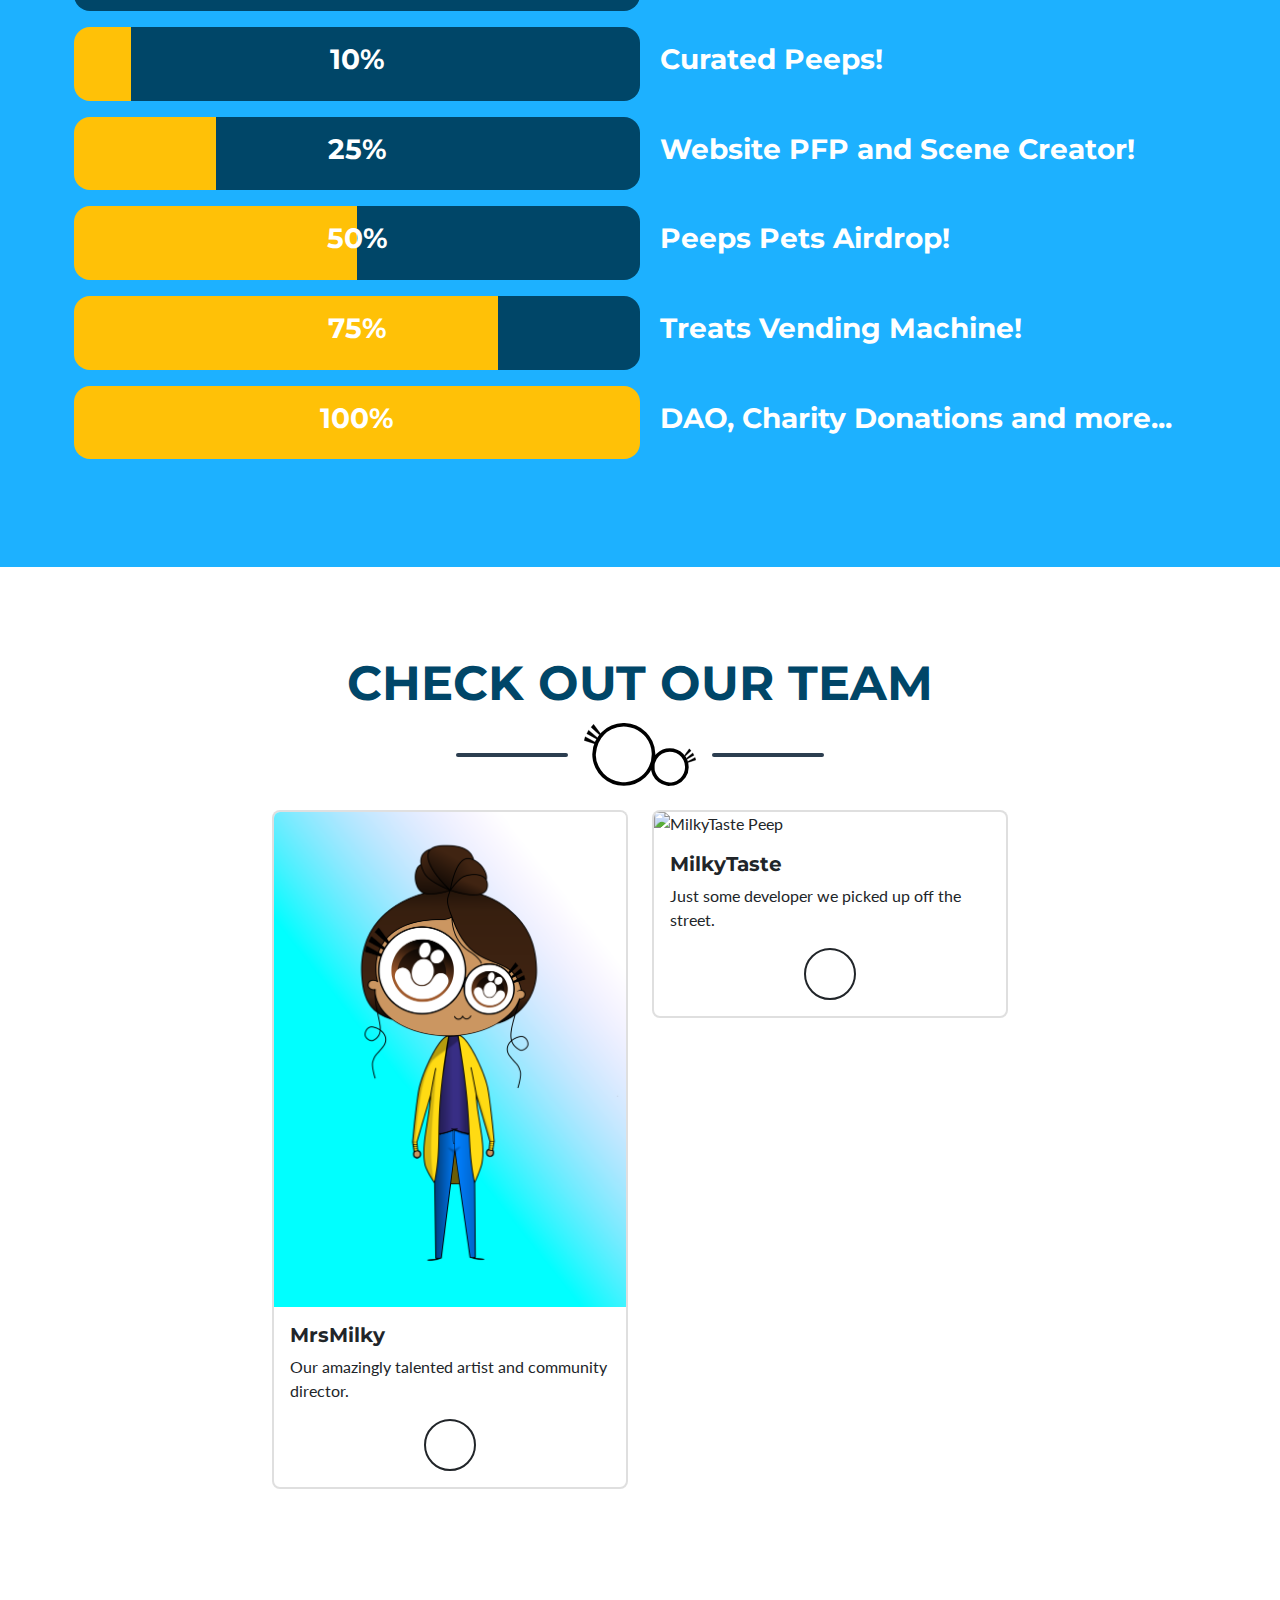
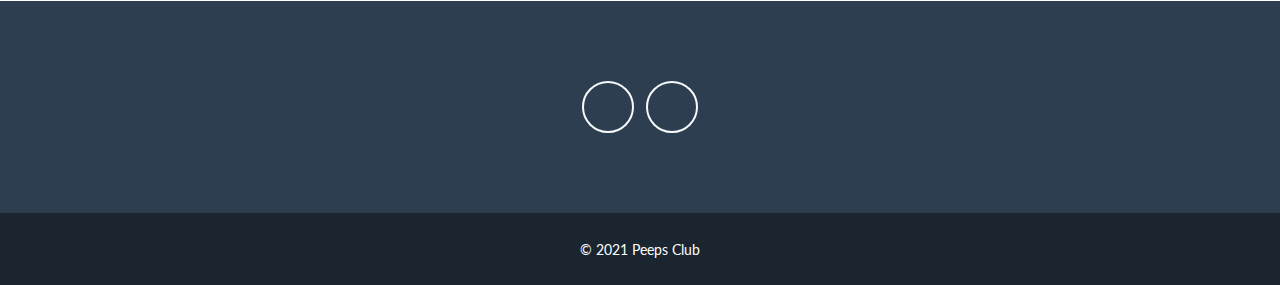
==== commit 2c8b3b8f: "Add pics of peeps to curated peeps sectino" ====
--- a/index.html
+++ b/index.html
@@ -240,7 +240,7 @@
 					<div class="divider-custom-icon"><img src="assets/img/blank_eyes.svg" alt="Oo" /></div>
 					<div class="divider-custom-line"></div>
 				</div>
-				<div class="row">
+				<div class="row row-cols-sm-2">
 					<div class="col">
 						<p class="lead">
 							Curating a Peep is a way for you to reimagine yourself as a Peep.
@@ -252,7 +252,13 @@
 							Check out our <a href="#roadmap">Roadmap</a>!
 						</p>
 					</div>
-					<div class="col"><!-- img here --></div>
+					<div class="col">
+						<div class="row close-peeps">
+							<div class="col d-none d-md-inline-flex"><img src="assets/peep/180.svg" alt="Oo" class="img-fluid" /></div>
+							<div class="col"><img src="assets/peep/71.svg" alt="Oo" class="img-fluid" /></div>
+							<div class="col d-none d-xl-inline-flex"><img src="assets/peep/273.svg" alt="Oo" class="img-fluid" /></div>
+						</div>
+					</div>
 				</div>
 			</div>
 		</section>
--- a/css/main.css
+++ b/css/main.css
@@ -1,3 +1,8 @@
+/* Generic */
+img {
+  max-width: 100%;
+}
+
 /* Eyes dividers */
 .divider-custom .divider-custom-icon img {
   max-width: 7rem;
@@ -62,3 +67,12 @@
 .roadmap-text span {
   font-size: 0.5em;
 }
+
+/* Peep Display */
+
+.close-peeps :first-child img {
+  margin-left: 50%;
+}
+.close-peeps :last-child img {
+  margin-left: -50%;
+}
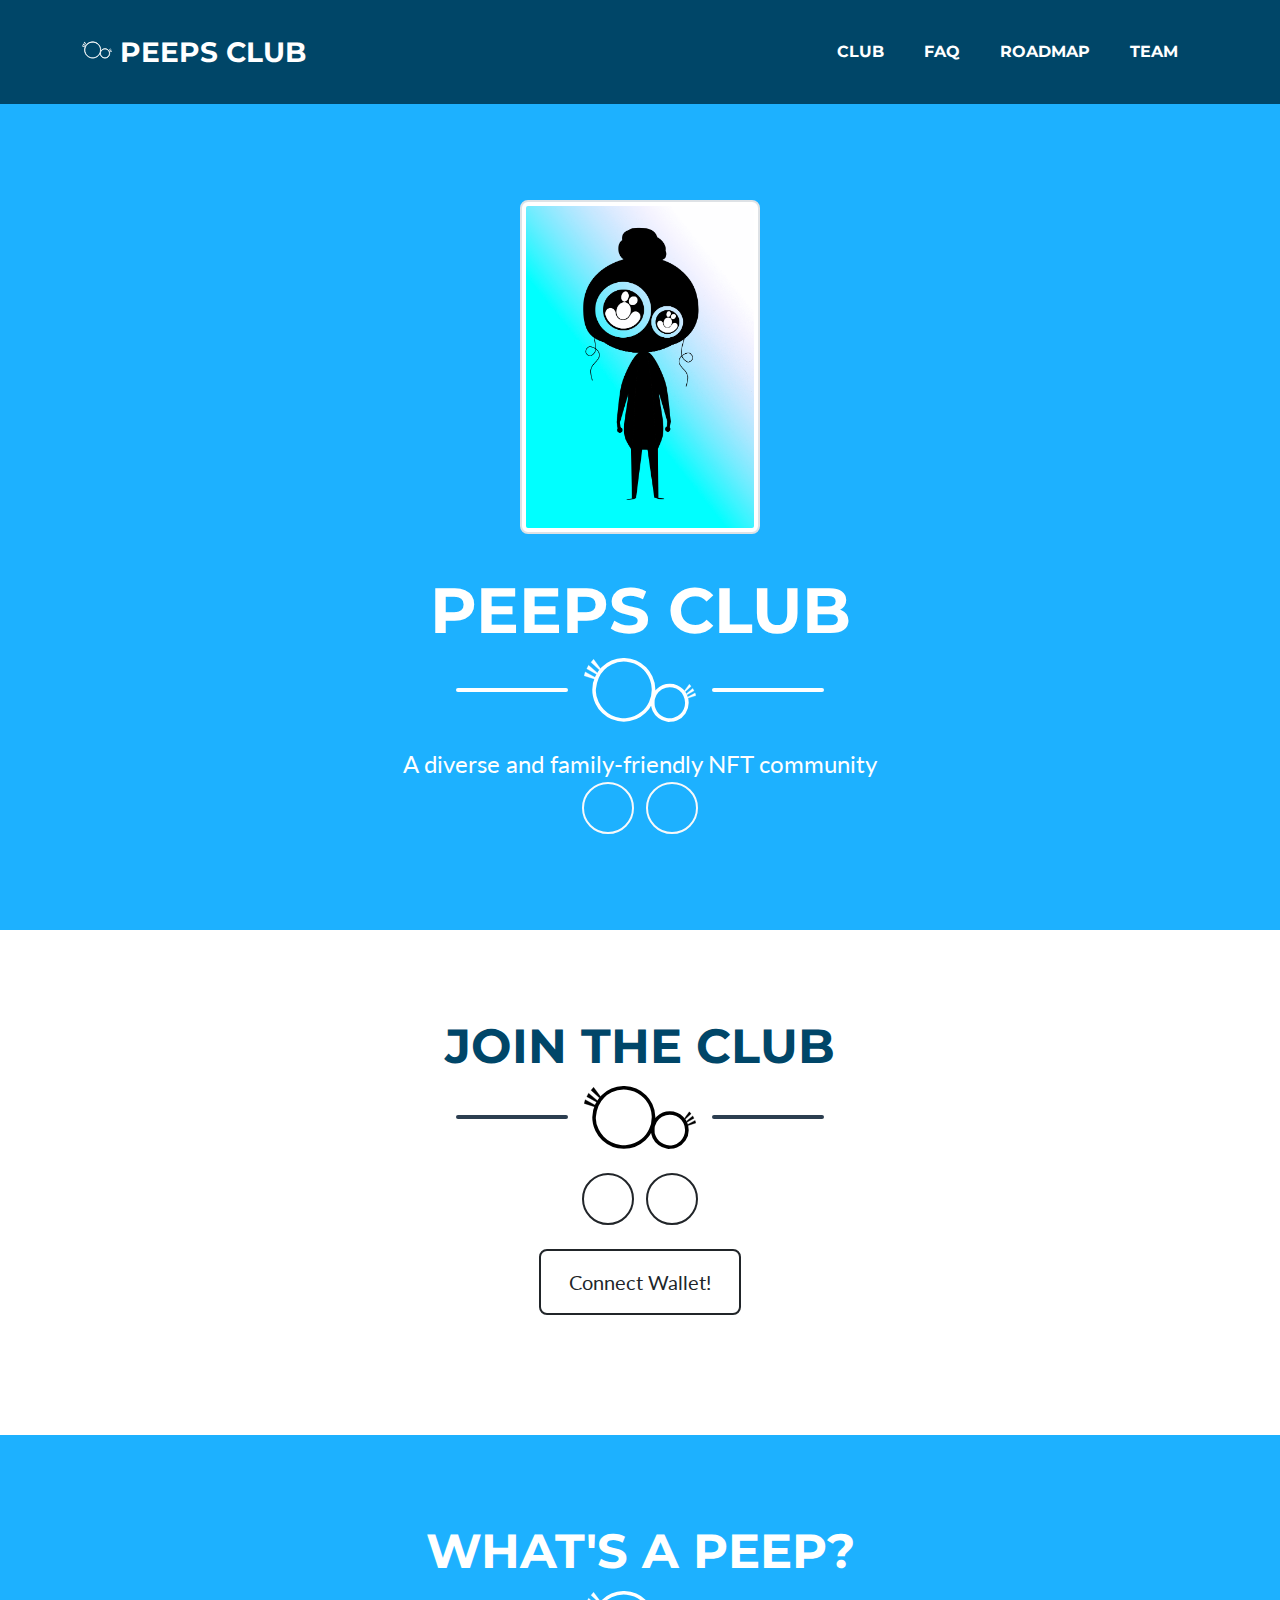
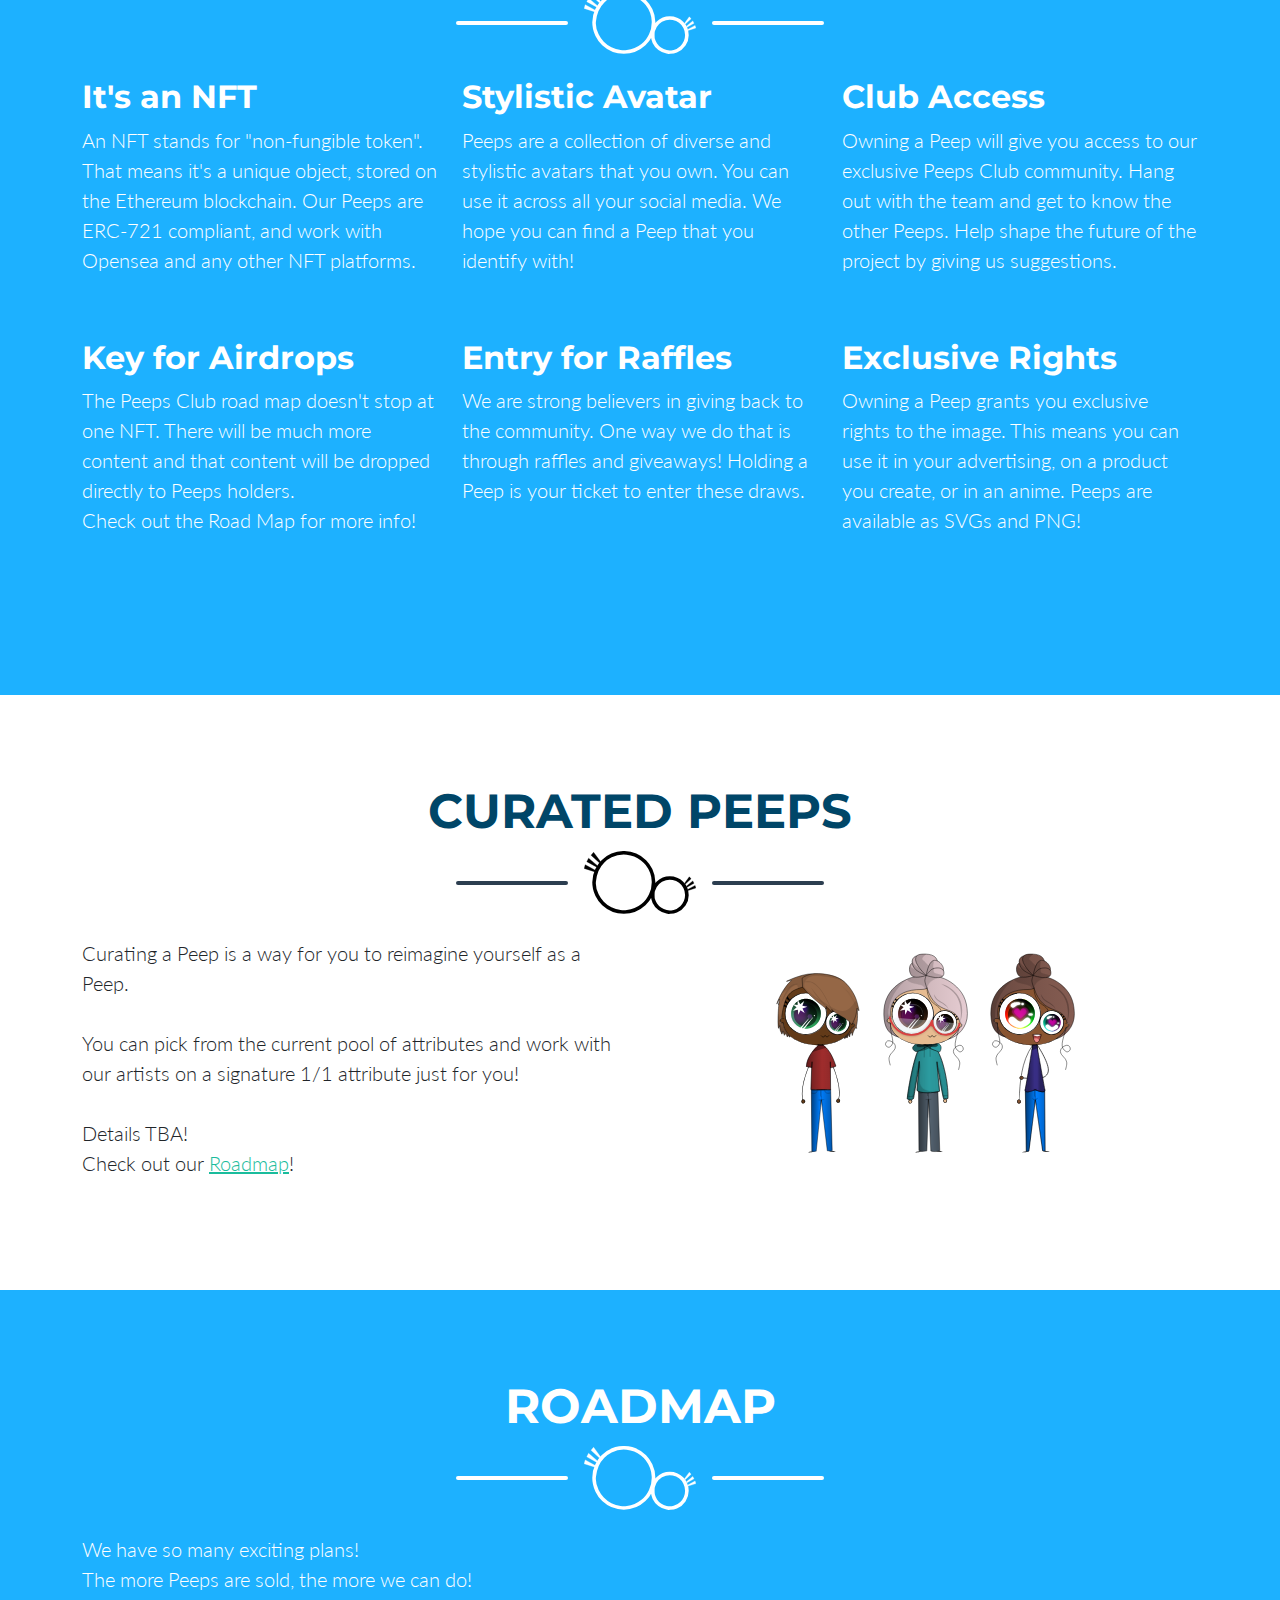
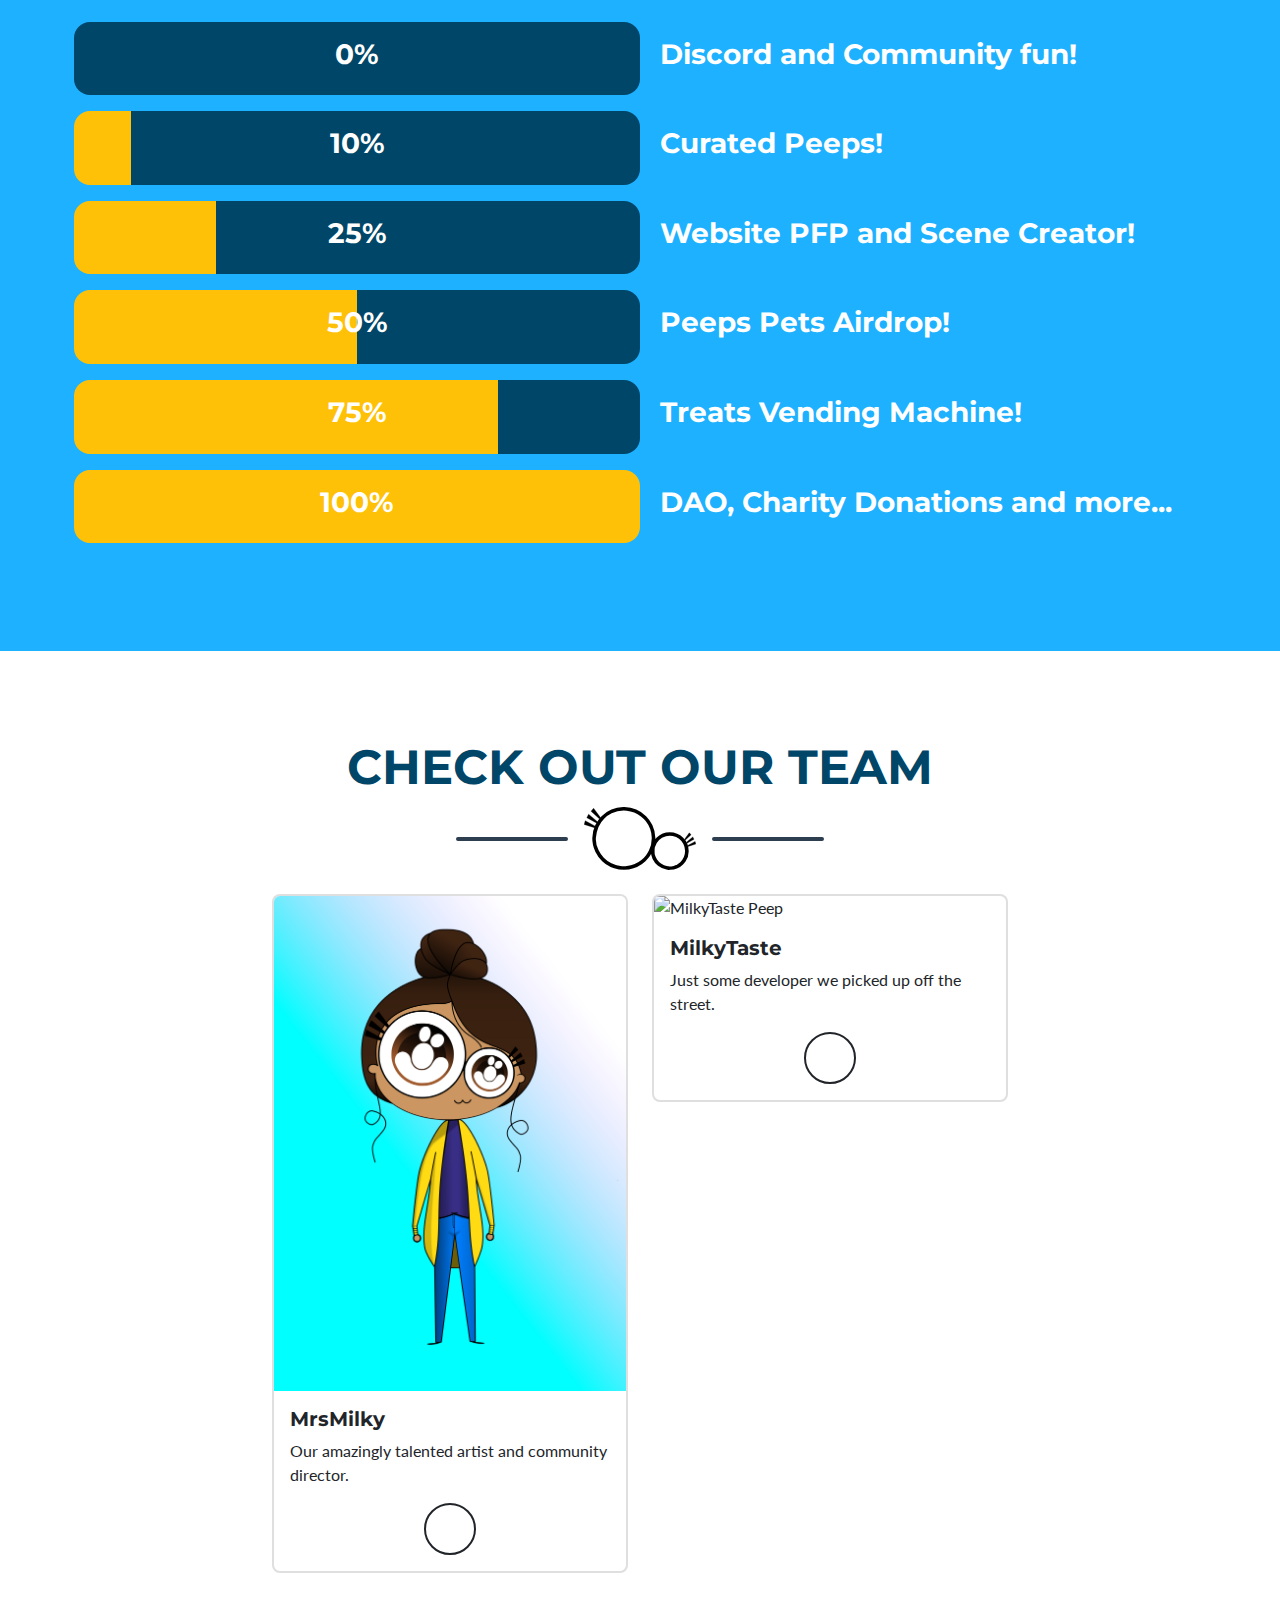
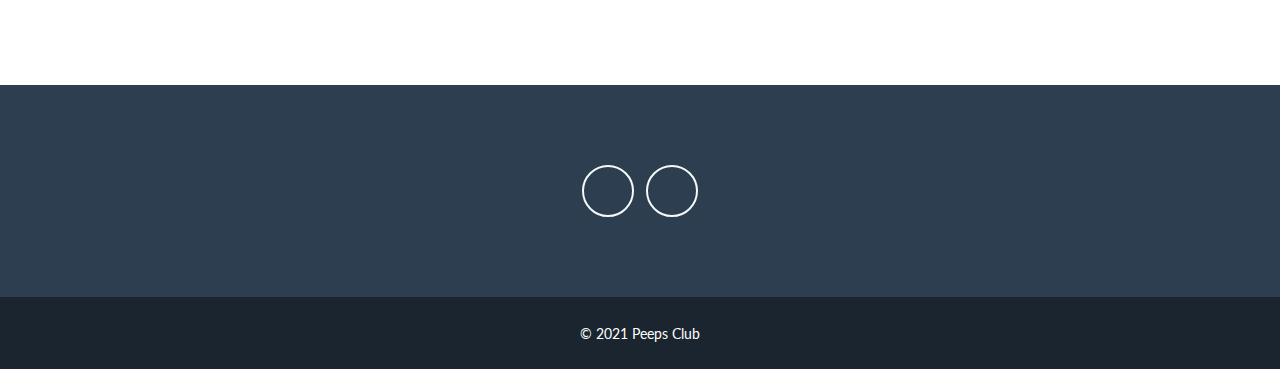
==== commit 3d90ed2d: "More details on roadmap" ====
--- a/index.html
+++ b/index.html
@@ -273,6 +273,13 @@
 					<div class="divider-custom-line"></div>
 				</div>
 				<div class="row mb-2">
+					<p class="lead">
+						We have so many exciting plans!
+						<br />
+						The more Peeps are sold, the more we can do!
+					</p>
+				</div>
+				<div class="row mb-2">
 					<div class="col roadmap-percentage progress-0"><h3>0%</h3></div>
 					<div class="col roadmap-text">
 						<h3>Discord and Community fun!</h3>
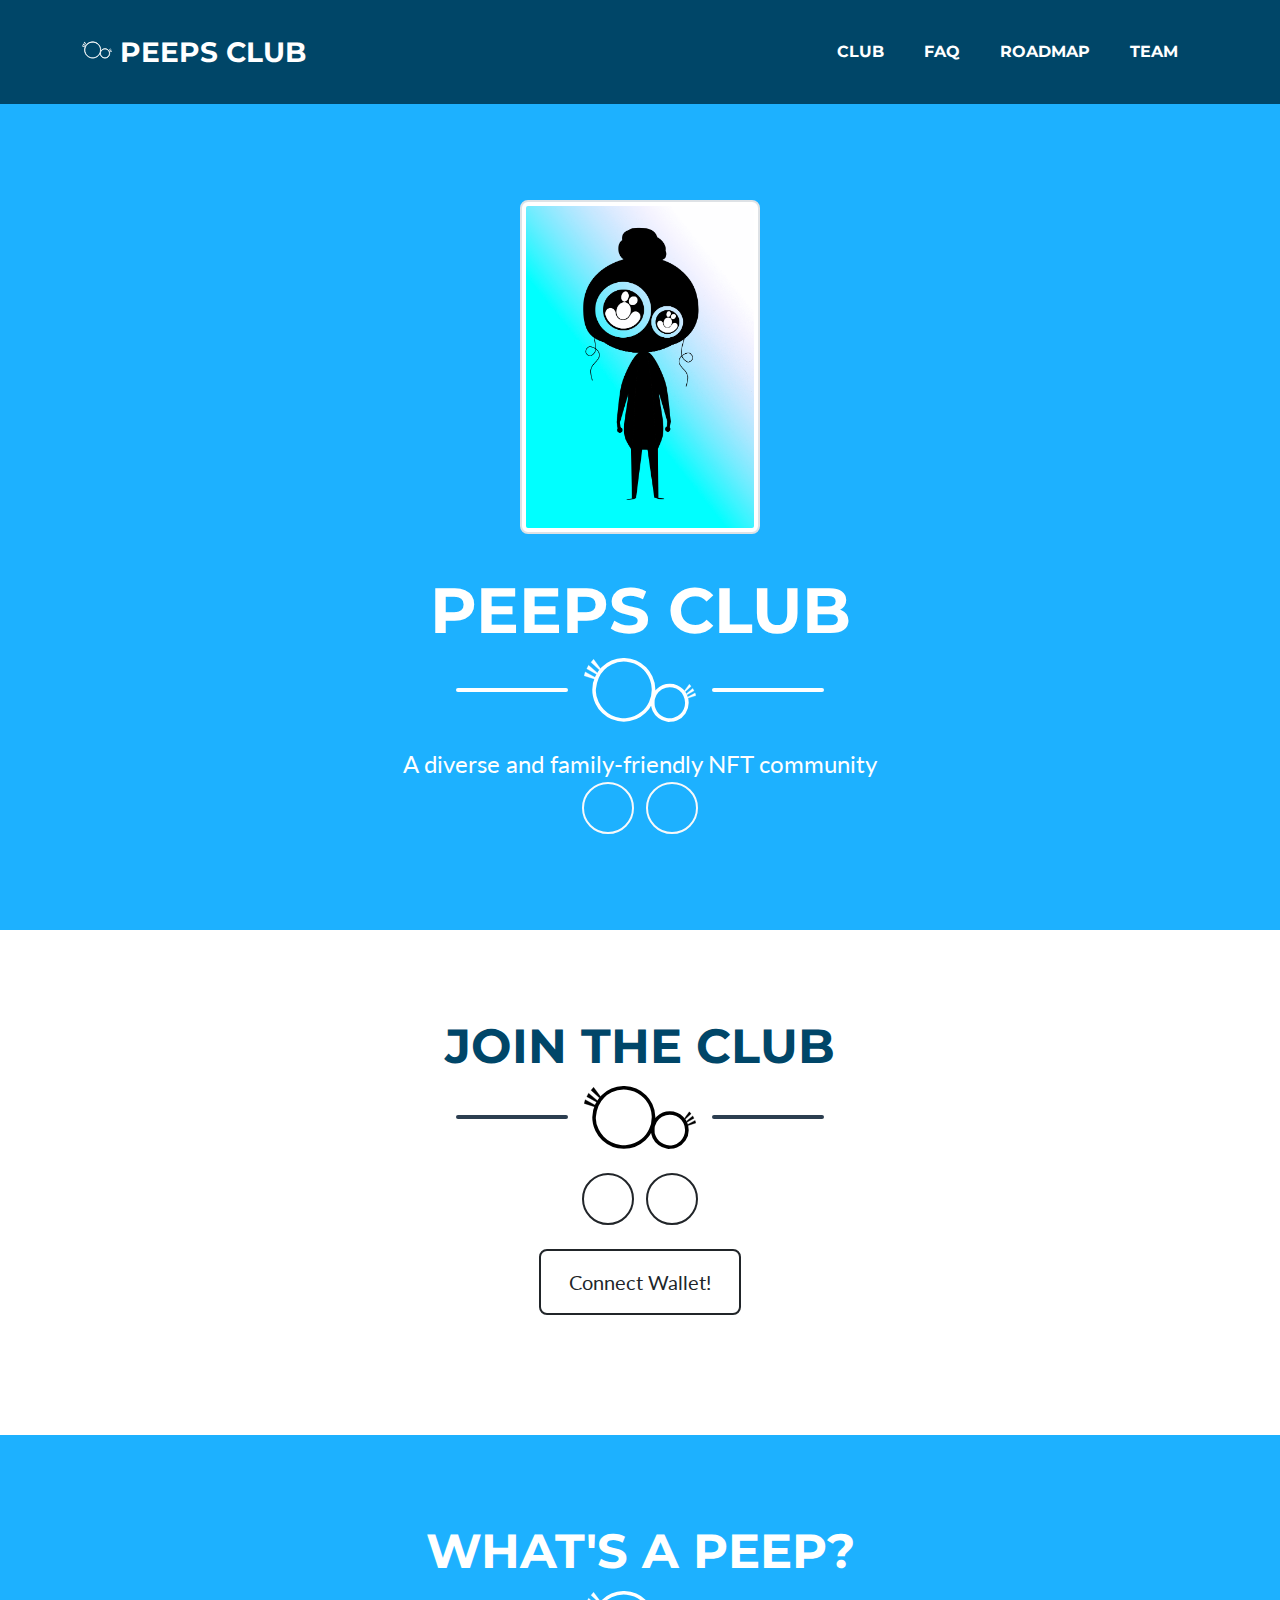
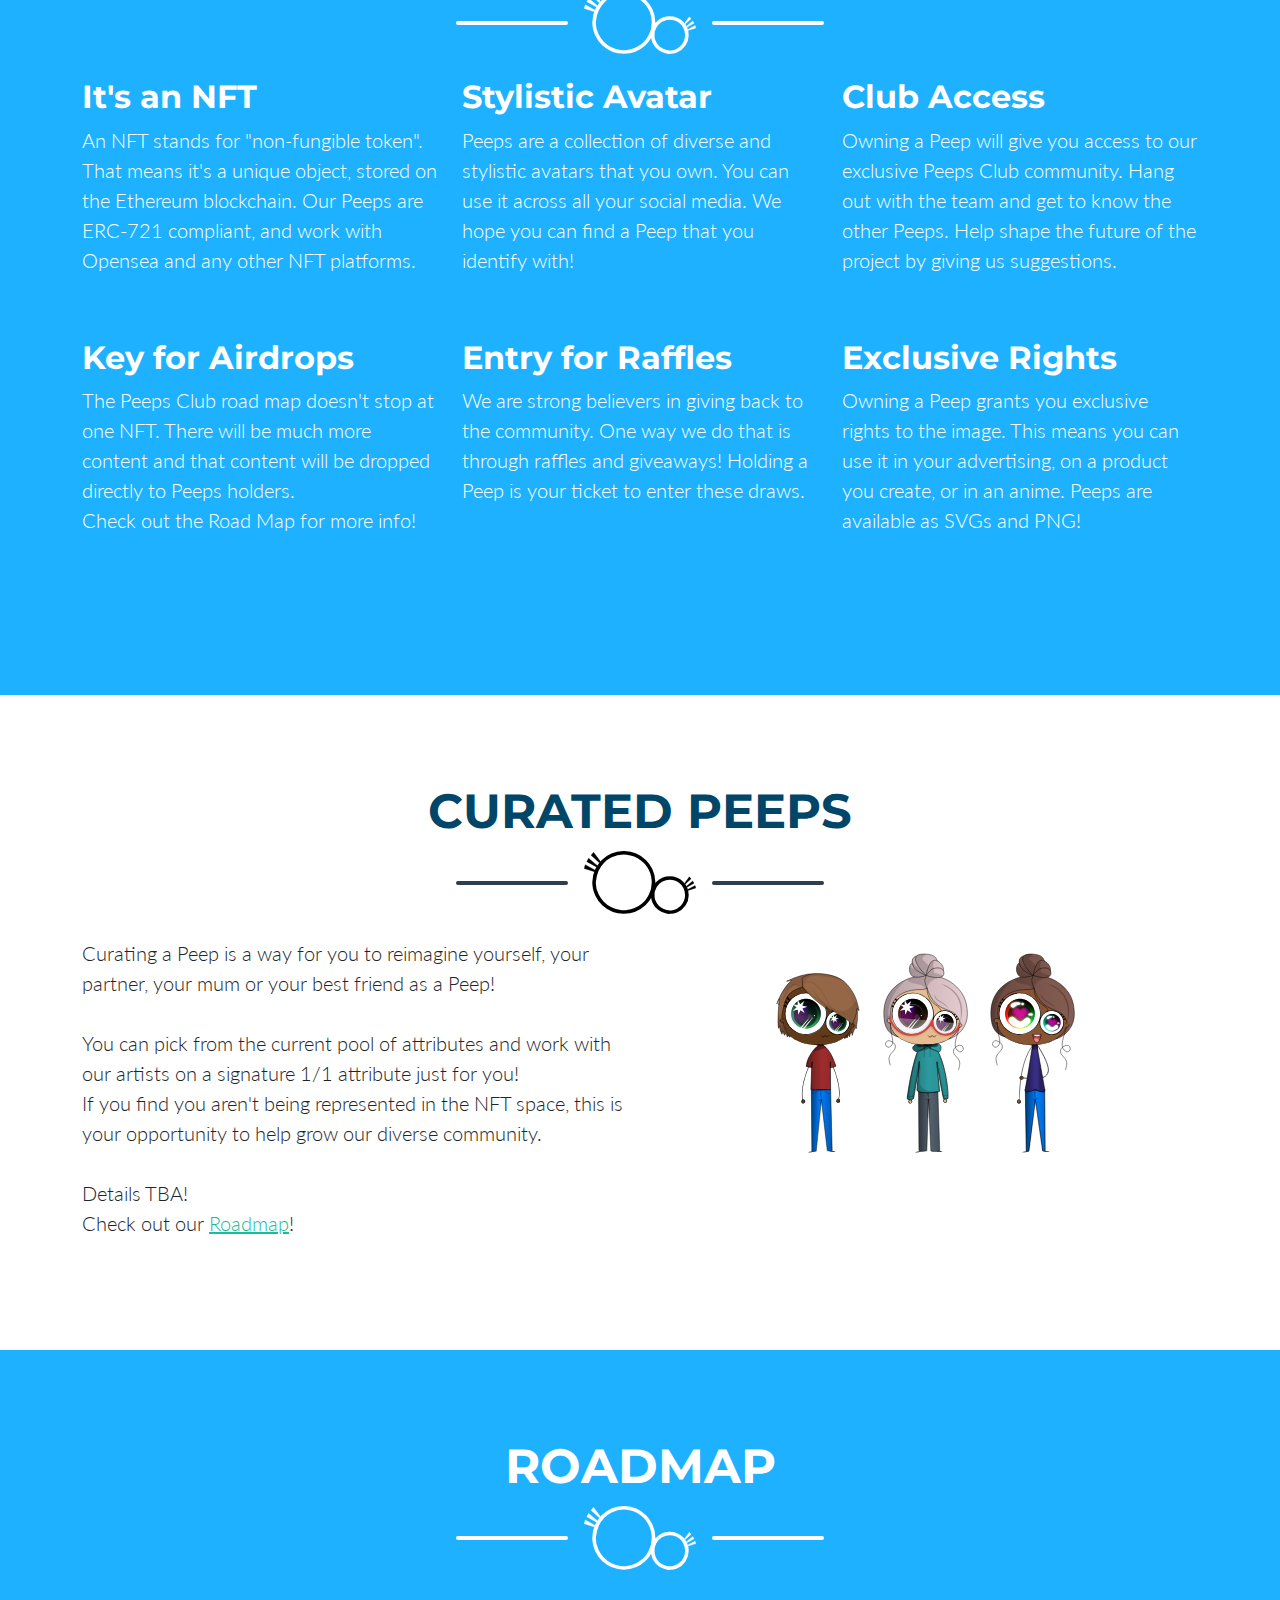
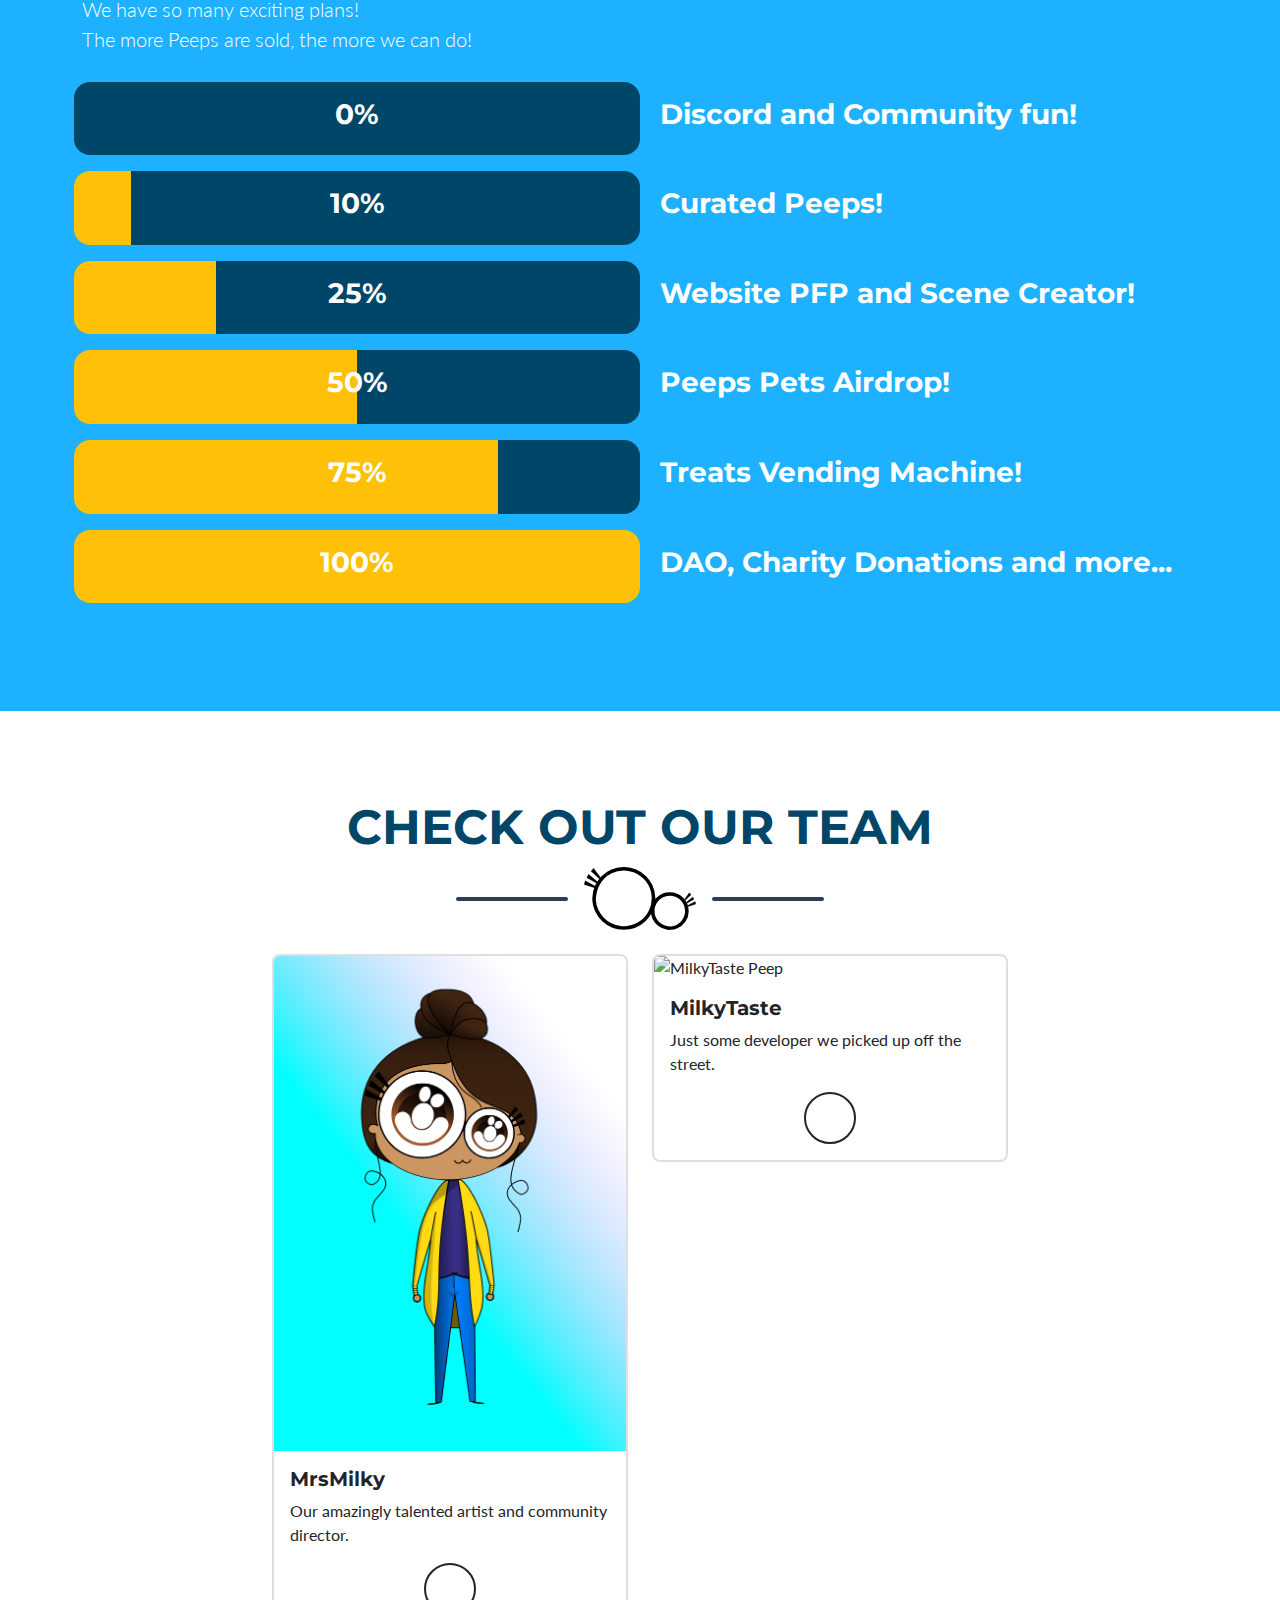
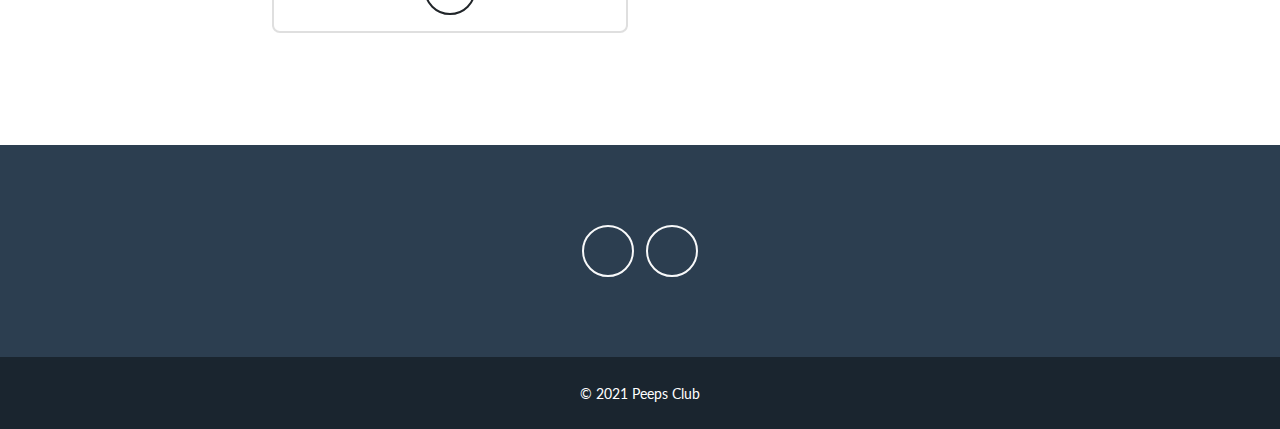
==== commit 79214e1d: "Update curated peep text" ====
--- a/index.html
+++ b/index.html
@@ -22,7 +22,7 @@
 		<meta name="twitter:description" content="Join Peeps Club! A diverse and family-friendly NFT community">
 		<meta name="twitter:image" content="https://peeps.club/assets/img/banner_cropped.png">
 
-		<link rel="icon" href="assets/img/logo.svg" />
+		<link rel="icon" href="assets/img/logo_simple.svg" />
 
 		<script src="https://use.fontawesome.com/releases/v5.15.3/js/all.js" crossorigin="anonymous"></script>
 		<script src="https://cdn.jsdelivr.net/npm/masonry-layout@4.2.2/dist/masonry.pkgd.min.js" integrity="sha384-GNFwBvfVxBkLMJpYMOABq3c+d3KnQxudP/mGPkzpZSTYykLBNsZEnG2D9G/X/+7D" crossorigin="anonymous" async></script>
@@ -243,9 +243,11 @@
 				<div class="row row-cols-sm-2">
 					<div class="col">
 						<p class="lead">
-							Curating a Peep is a way for you to reimagine yourself as a Peep.
+							Curating a Peep is a way for you to reimagine yourself, your partner, your mum or your best friend as a Peep!
 							<br/><br/>
 							You can pick from the current pool of attributes and work with our artists on a signature 1/1 attribute just for you!
+							<br/>
+							If you find you aren't being represented in the NFT space, this is your opportunity to help grow our diverse community.
 							<br/><br/>
 							Details TBA!
 							<br/>
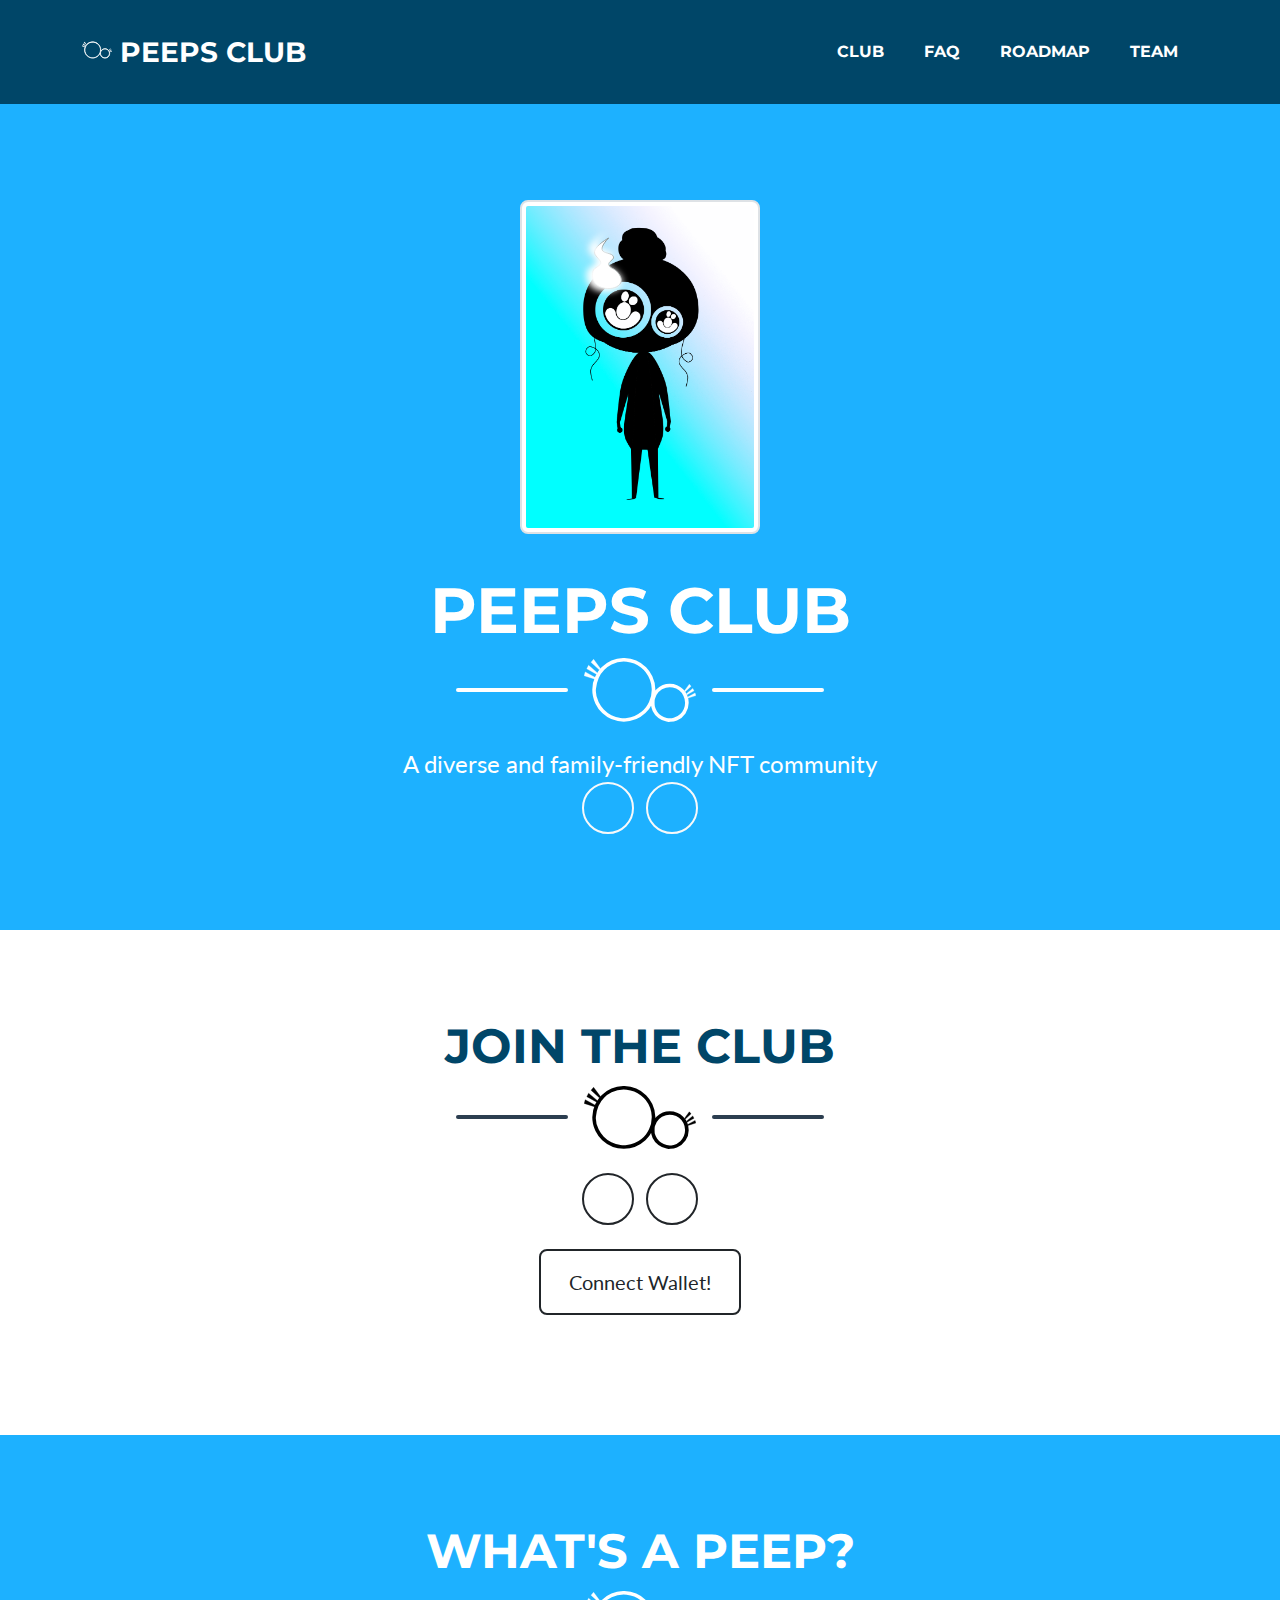
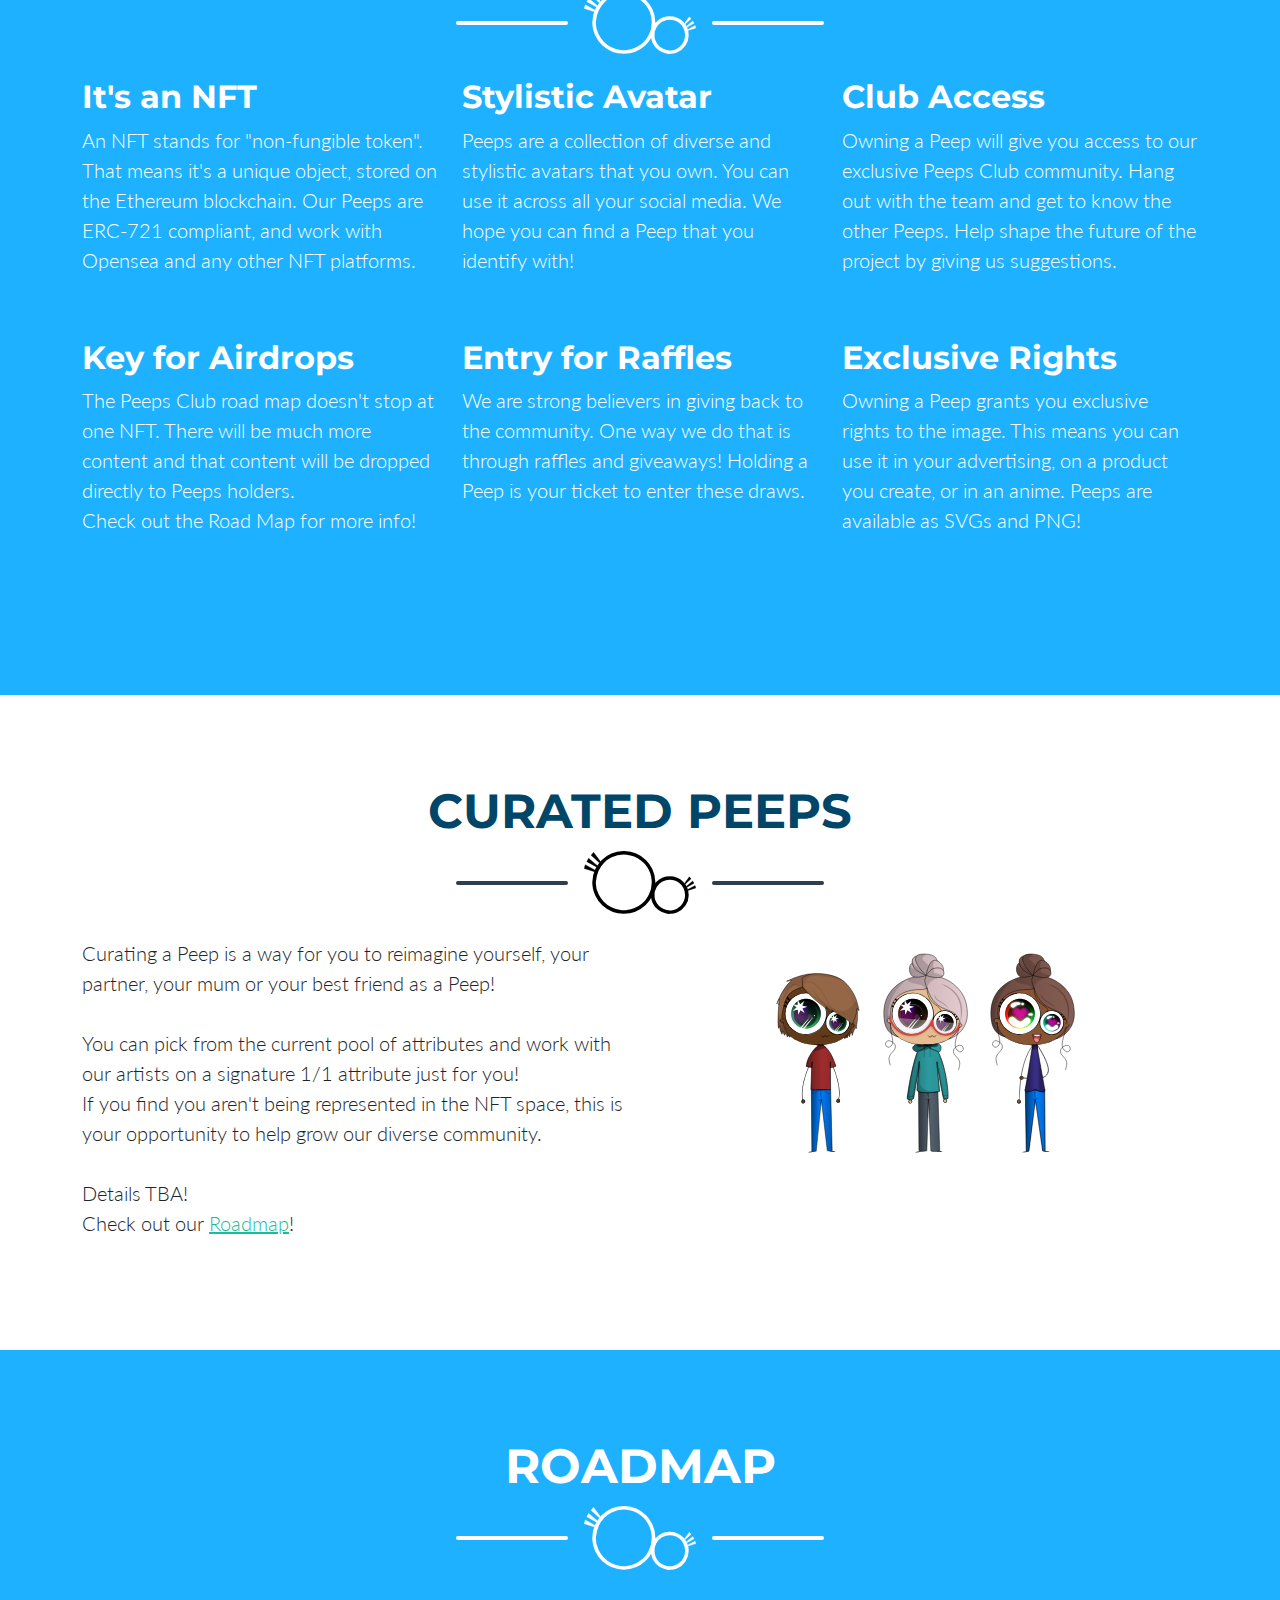
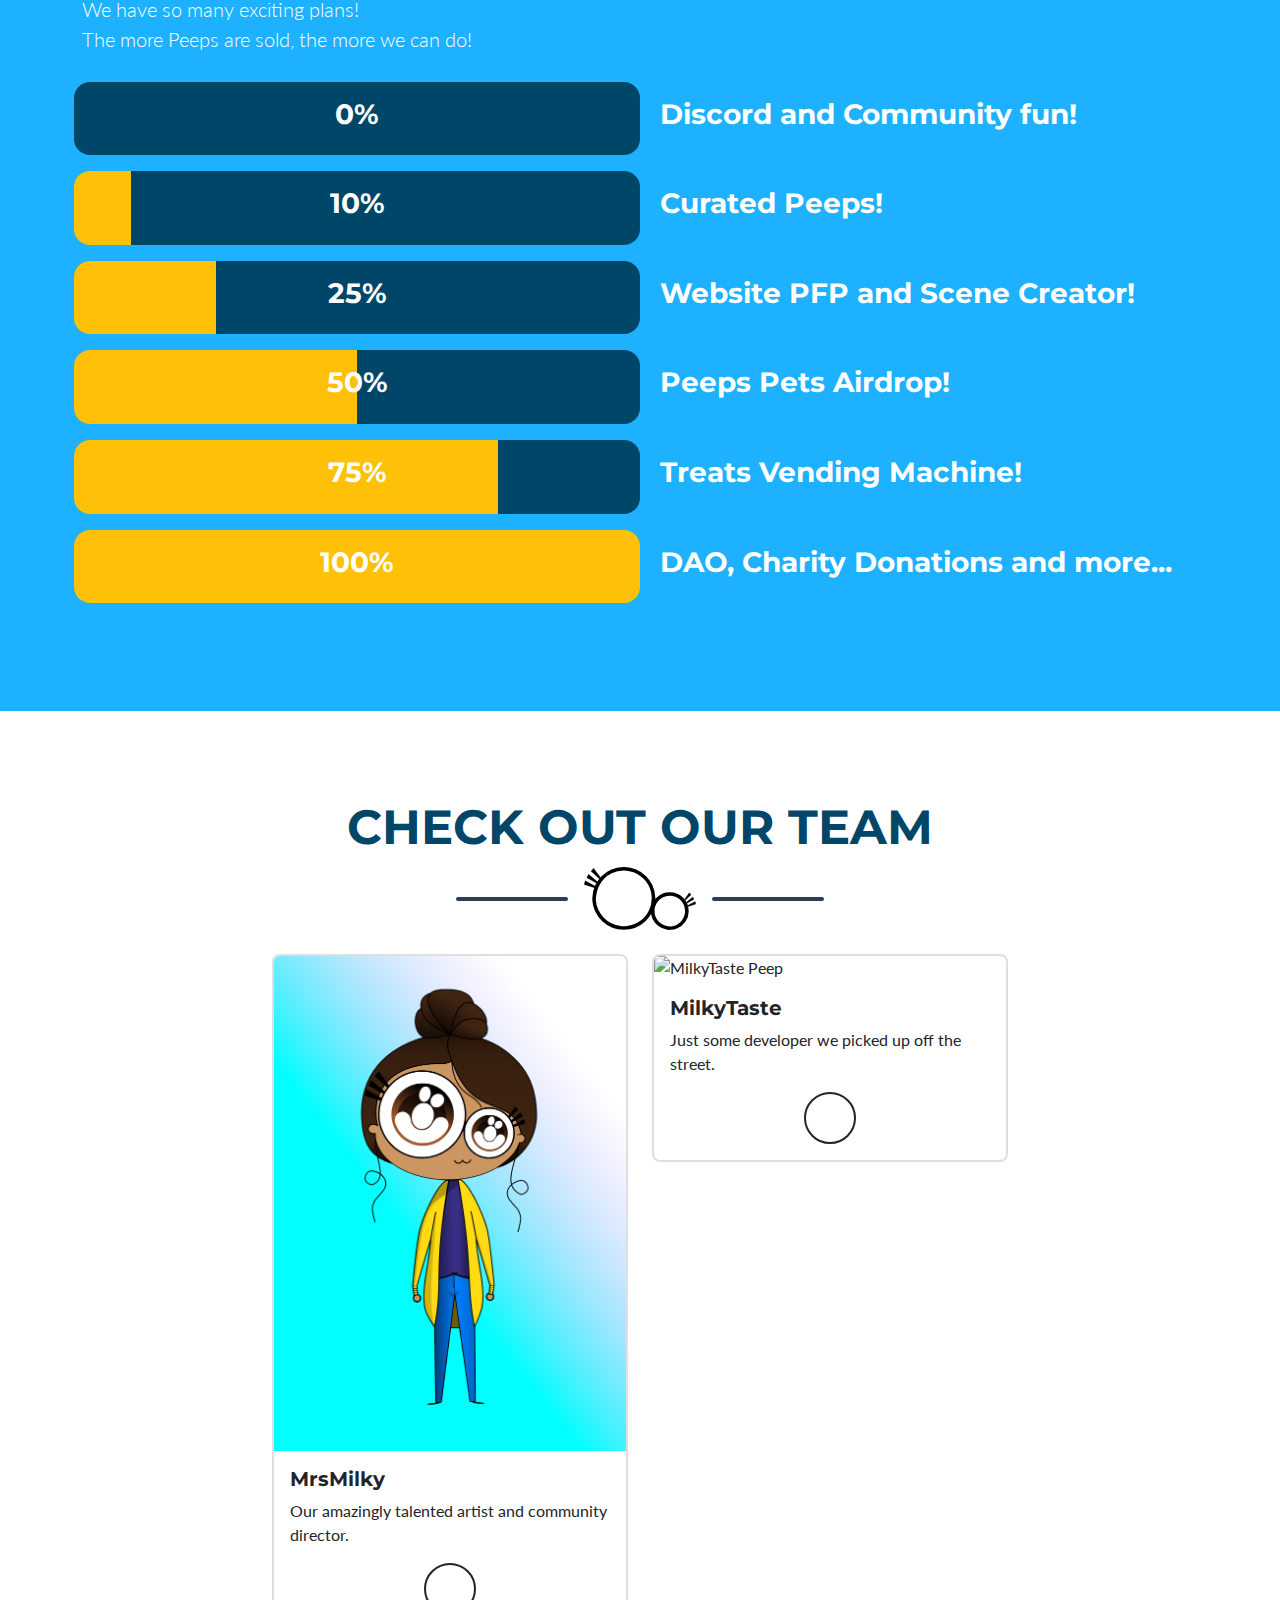
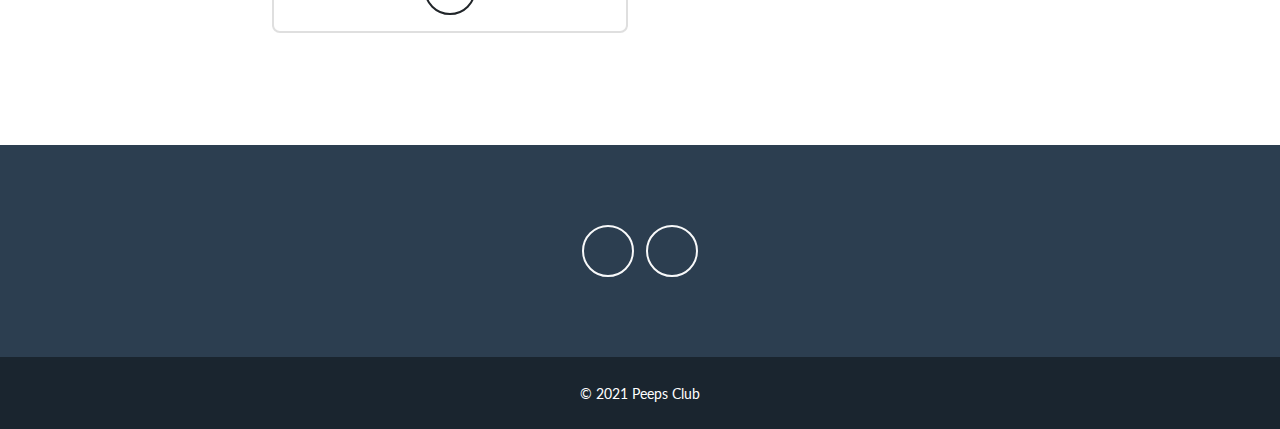
==== commit 9bb4e5e7: "Add ghost puzzle piece to the website" ====
--- a/index.html
+++ b/index.html
@@ -70,6 +70,7 @@
 					<div class="divider-custom-line"></div>
 				</div>
 				<p class="masthead-subheading font-weight-light mb-0">A diverse and family-friendly NFT community</p>
+				<button id="ghost" class="btn btn-link" data-bs-toggle="modal" data-bs-target="#ghostModal"><img src="assets/img/ghost_particle.svg" /></button>
 				<div class="col-lg-4 mb-5 mb-lg-0">
 					<a class="btn btn-outline-light btn-social mx-1" href="https://discord.gg/es5CS4A3cE"><i class="fab fa-fw fa-discord"></i></a>
 					<a class="btn btn-outline-light btn-social mx-1" href="https://twitter.com/peeps_club"><i class="fab fa-fw fa-twitter"></i></a>
@@ -357,6 +358,32 @@
 				</div>
 			</div>
 		</section>
+
+		<!-- Ghost Modal -->
+		<div class="modal fade" id="ghostModal" tabindex="-1" aria-hidden="true">
+			<div class="modal-dialog">
+				<div class="modal-content">
+					<div class="modal-header">
+						<h5 class="modal-title">You found a puzzle piece!</h5>
+						<button type="button" class="btn-close" data-bs-dismiss="modal" aria-label="Close"></button>
+					</div>
+					<div class="modal-body">
+						<p class="text-center">
+							<img src="assets/img/2.png" />
+							<br/>
+							We've split the newest sneak peep into 6 pieces and scattered them into the wind.
+							The first person to find them all and post the completed picture in #scavenger-hunt will win 3 Generated Peeps!
+							<br /><br />
+							As with any spooky season, don't forget to go trick or treating with our friends, watch out for any webs, and use #SpookySneakPeeps on the socials while you search!
+							<br /><br />
+							<a class="btn btn-outline-dark btn-social mx-1" href="https://discord.gg/es5CS4A3cE"><i class="fab fa-fw fa-discord"></i></a>
+							<a class="btn btn-outline-dark btn-social mx-1" href="https://twitter.com/peeps_club"><i class="fab fa-fw fa-twitter"></i></a>
+						</p>
+					</div>
+				</div>
+			</div>
+		</div>
+
 		<!-- Footer -->
 		<footer class="footer text-center">
 			<div class="container">
@@ -384,9 +411,11 @@
 		</div>
 		<!-- JS -->
 		<script src="https://cdn.jsdelivr.net/npm/bootstrap@5.1.0/dist/js/bootstrap.bundle.min.js"></script>
+		<script src="https://cdnjs.cloudflare.com/ajax/libs/jquery/1.7.2/jquery.min.js"></script>
 		<script src="js/freelancer.js"></script>
 		<script src="assets/abi/PeepToken.js"></script>
 		<script src="assets/abi/PeepTokenFactory.js"></script>
 		<script src="js/mint.js"></script>
+		<script src="js/ghost.js"></script>
 	</body>
 </html>
--- a/css/main.css
+++ b/css/main.css
@@ -76,3 +76,18 @@
 .close-peeps :last-child img {
   margin-left: -50%;
 }
+
+.mirror-peep svg {
+  max-width: 100%;
+  min-height: 600px;
+  max-height: 80vh;
+}
+
+/* Ghost */
+
+#ghost {
+  z-index: 1001;
+  width: 100px;
+  height: 100px;
+  position: absolute;
+}
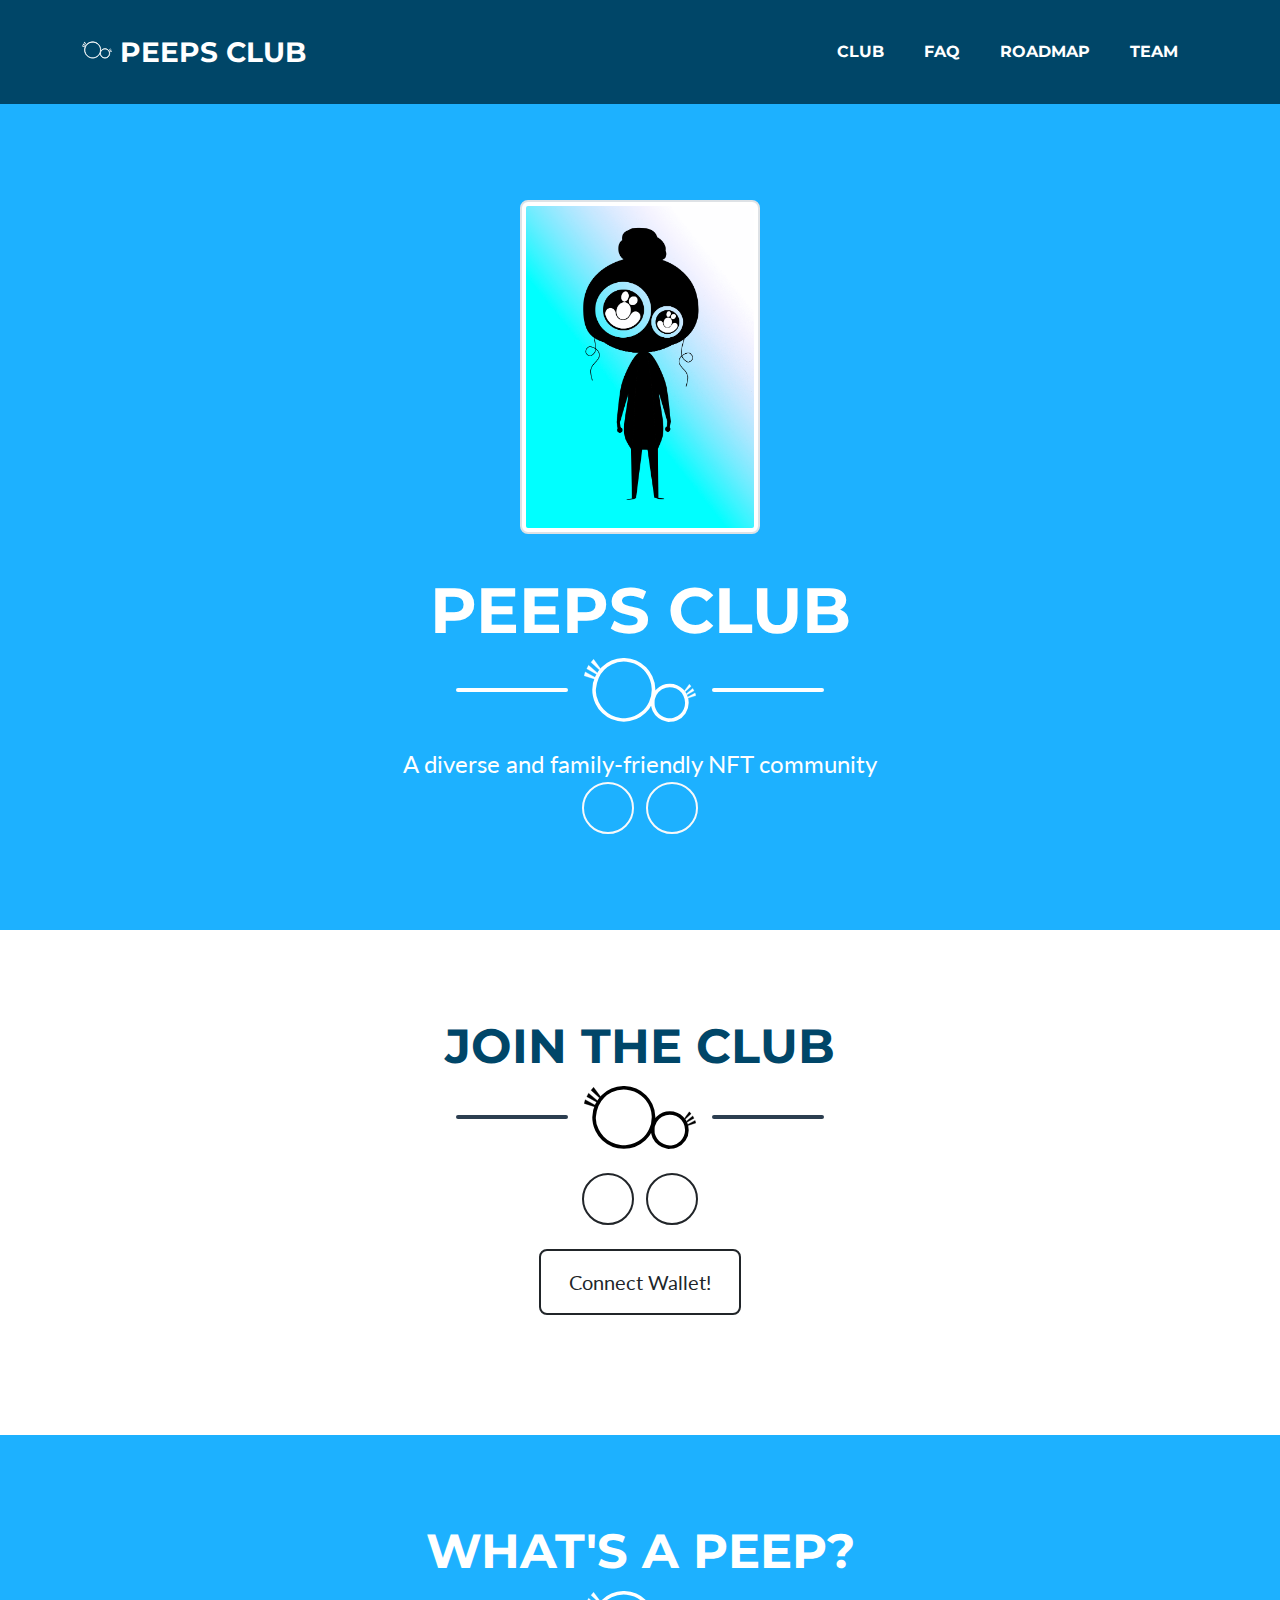
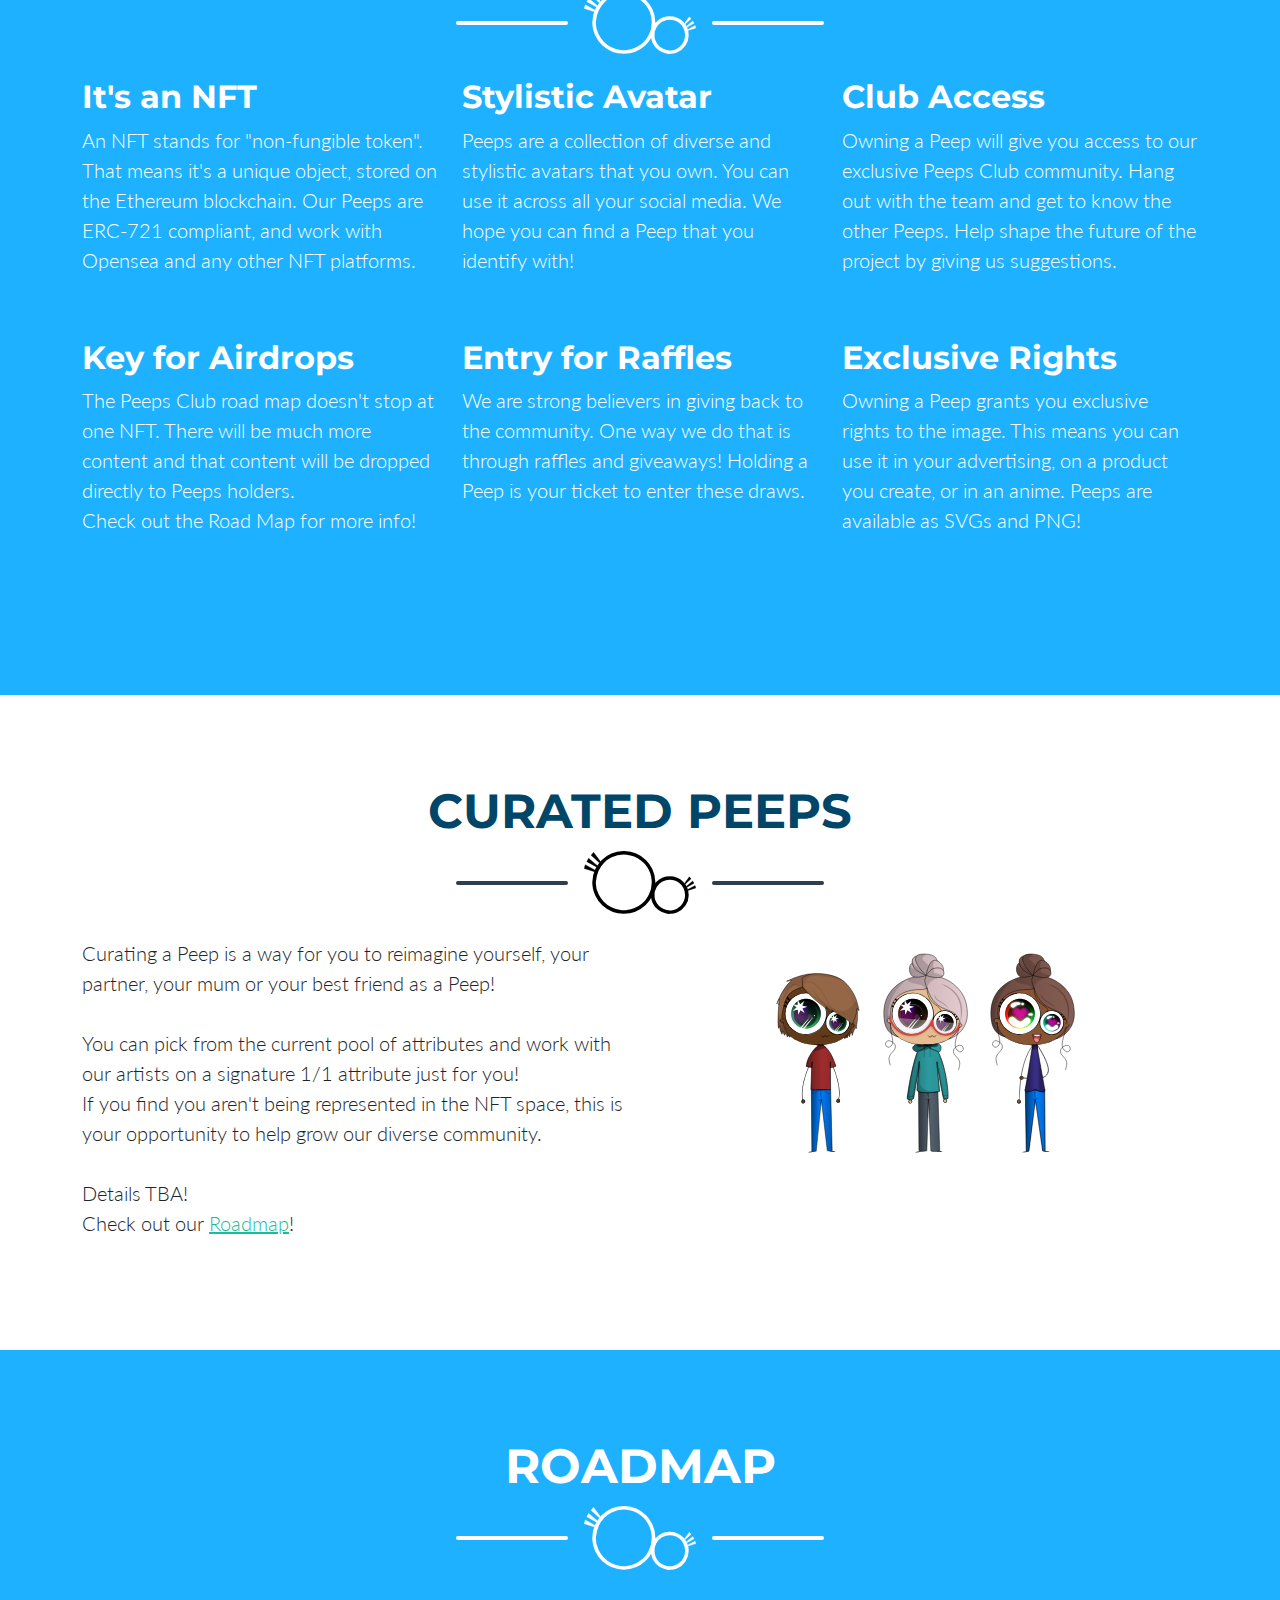
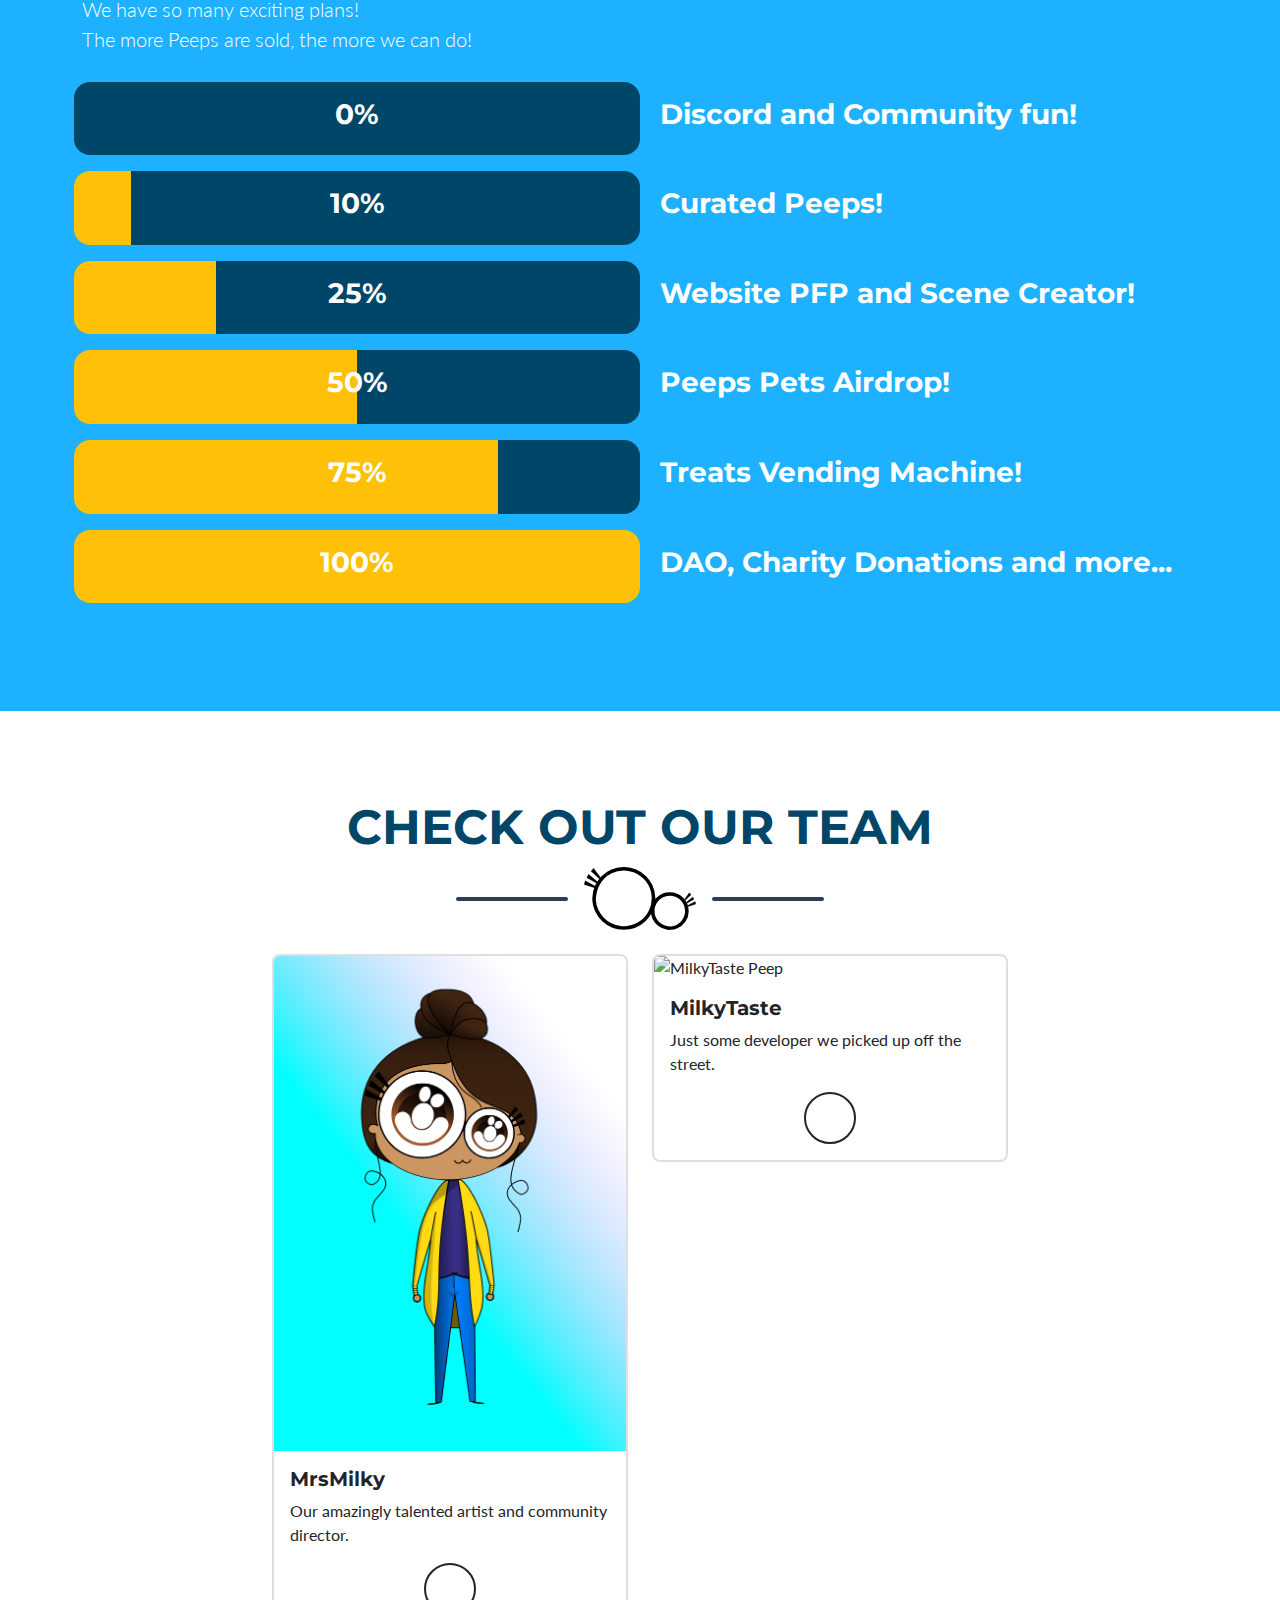
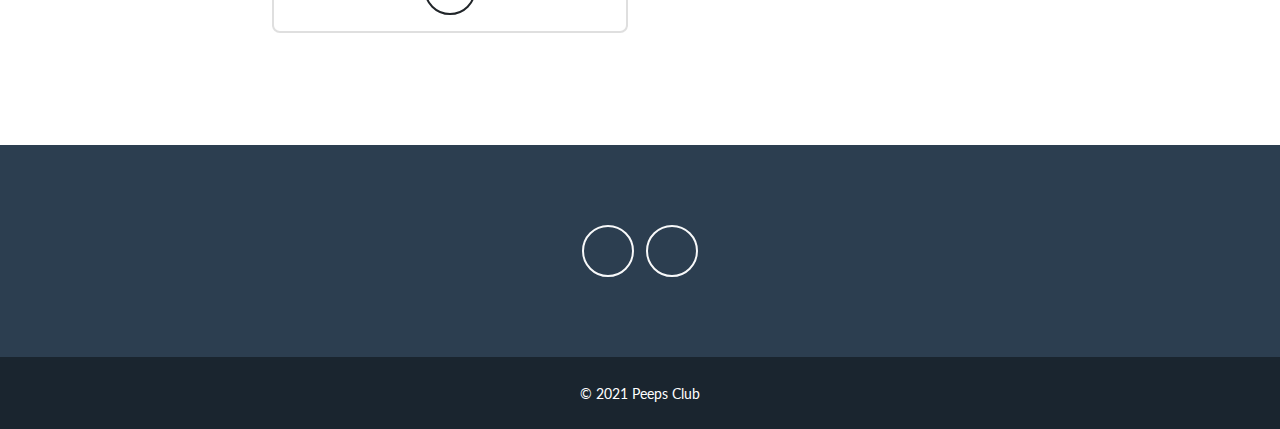
==== commit cf9dd2e6: "Revert "Add ghost puzzle piece to the website"" ====
--- a/index.html
+++ b/index.html
@@ -70,7 +70,6 @@
 					<div class="divider-custom-line"></div>
 				</div>
 				<p class="masthead-subheading font-weight-light mb-0">A diverse and family-friendly NFT community</p>
-				<button id="ghost" class="btn btn-link" data-bs-toggle="modal" data-bs-target="#ghostModal"><img src="assets/img/ghost_particle.svg" /></button>
 				<div class="col-lg-4 mb-5 mb-lg-0">
 					<a class="btn btn-outline-light btn-social mx-1" href="https://discord.gg/es5CS4A3cE"><i class="fab fa-fw fa-discord"></i></a>
 					<a class="btn btn-outline-light btn-social mx-1" href="https://twitter.com/peeps_club"><i class="fab fa-fw fa-twitter"></i></a>
@@ -358,32 +357,6 @@
 				</div>
 			</div>
 		</section>
-
-		<!-- Ghost Modal -->
-		<div class="modal fade" id="ghostModal" tabindex="-1" aria-hidden="true">
-			<div class="modal-dialog">
-				<div class="modal-content">
-					<div class="modal-header">
-						<h5 class="modal-title">You found a puzzle piece!</h5>
-						<button type="button" class="btn-close" data-bs-dismiss="modal" aria-label="Close"></button>
-					</div>
-					<div class="modal-body">
-						<p class="text-center">
-							<img src="assets/img/2.png" />
-							<br/>
-							We've split the newest sneak peep into 6 pieces and scattered them into the wind.
-							The first person to find them all and post the completed picture in #scavenger-hunt will win 3 Generated Peeps!
-							<br /><br />
-							As with any spooky season, don't forget to go trick or treating with our friends, watch out for any webs, and use #SpookySneakPeeps on the socials while you search!
-							<br /><br />
-							<a class="btn btn-outline-dark btn-social mx-1" href="https://discord.gg/es5CS4A3cE"><i class="fab fa-fw fa-discord"></i></a>
-							<a class="btn btn-outline-dark btn-social mx-1" href="https://twitter.com/peeps_club"><i class="fab fa-fw fa-twitter"></i></a>
-						</p>
-					</div>
-				</div>
-			</div>
-		</div>
-
 		<!-- Footer -->
 		<footer class="footer text-center">
 			<div class="container">
@@ -411,11 +384,9 @@
 		</div>
 		<!-- JS -->
 		<script src="https://cdn.jsdelivr.net/npm/bootstrap@5.1.0/dist/js/bootstrap.bundle.min.js"></script>
-		<script src="https://cdnjs.cloudflare.com/ajax/libs/jquery/1.7.2/jquery.min.js"></script>
 		<script src="js/freelancer.js"></script>
 		<script src="assets/abi/PeepToken.js"></script>
 		<script src="assets/abi/PeepTokenFactory.js"></script>
 		<script src="js/mint.js"></script>
-		<script src="js/ghost.js"></script>
 	</body>
 </html>
--- a/css/main.css
+++ b/css/main.css
@@ -82,12 +82,3 @@
   min-height: 600px;
   max-height: 80vh;
 }
-
-/* Ghost */
-
-#ghost {
-  z-index: 1001;
-  width: 100px;
-  height: 100px;
-  position: absolute;
-}
